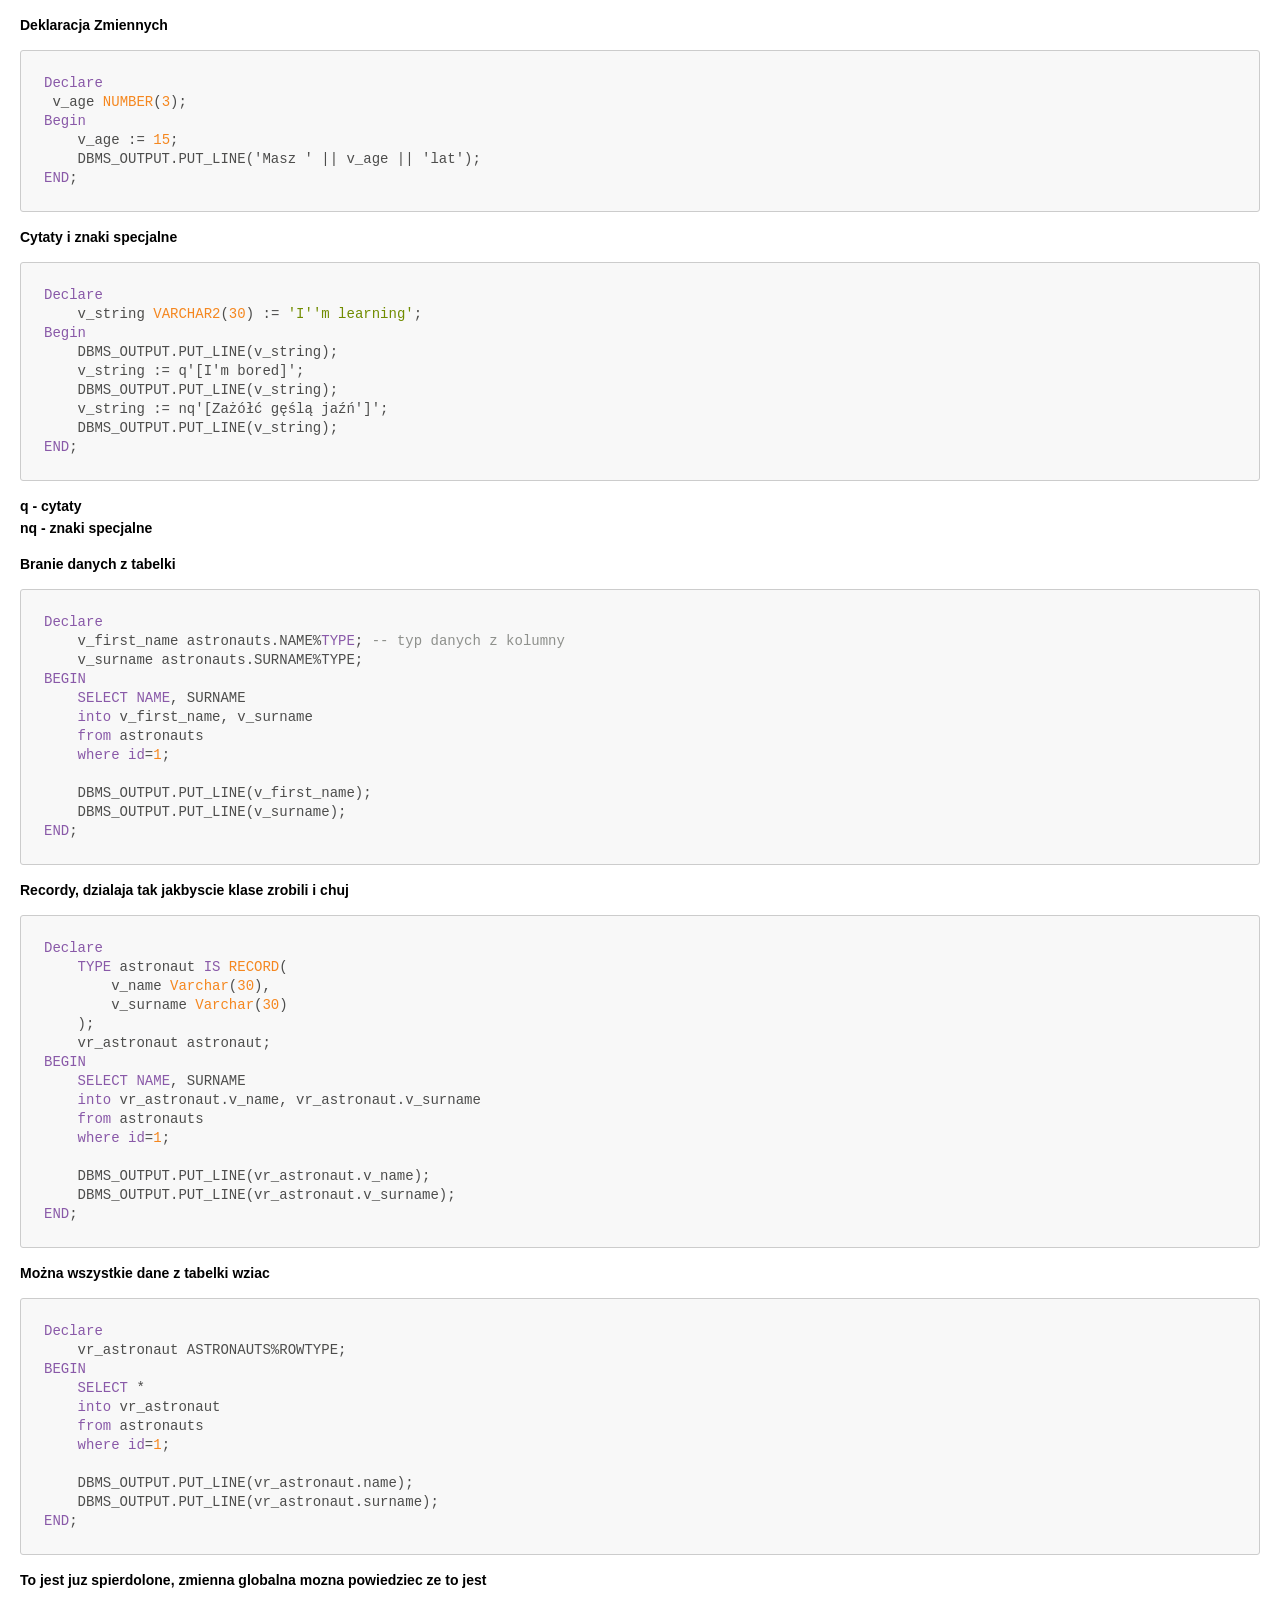
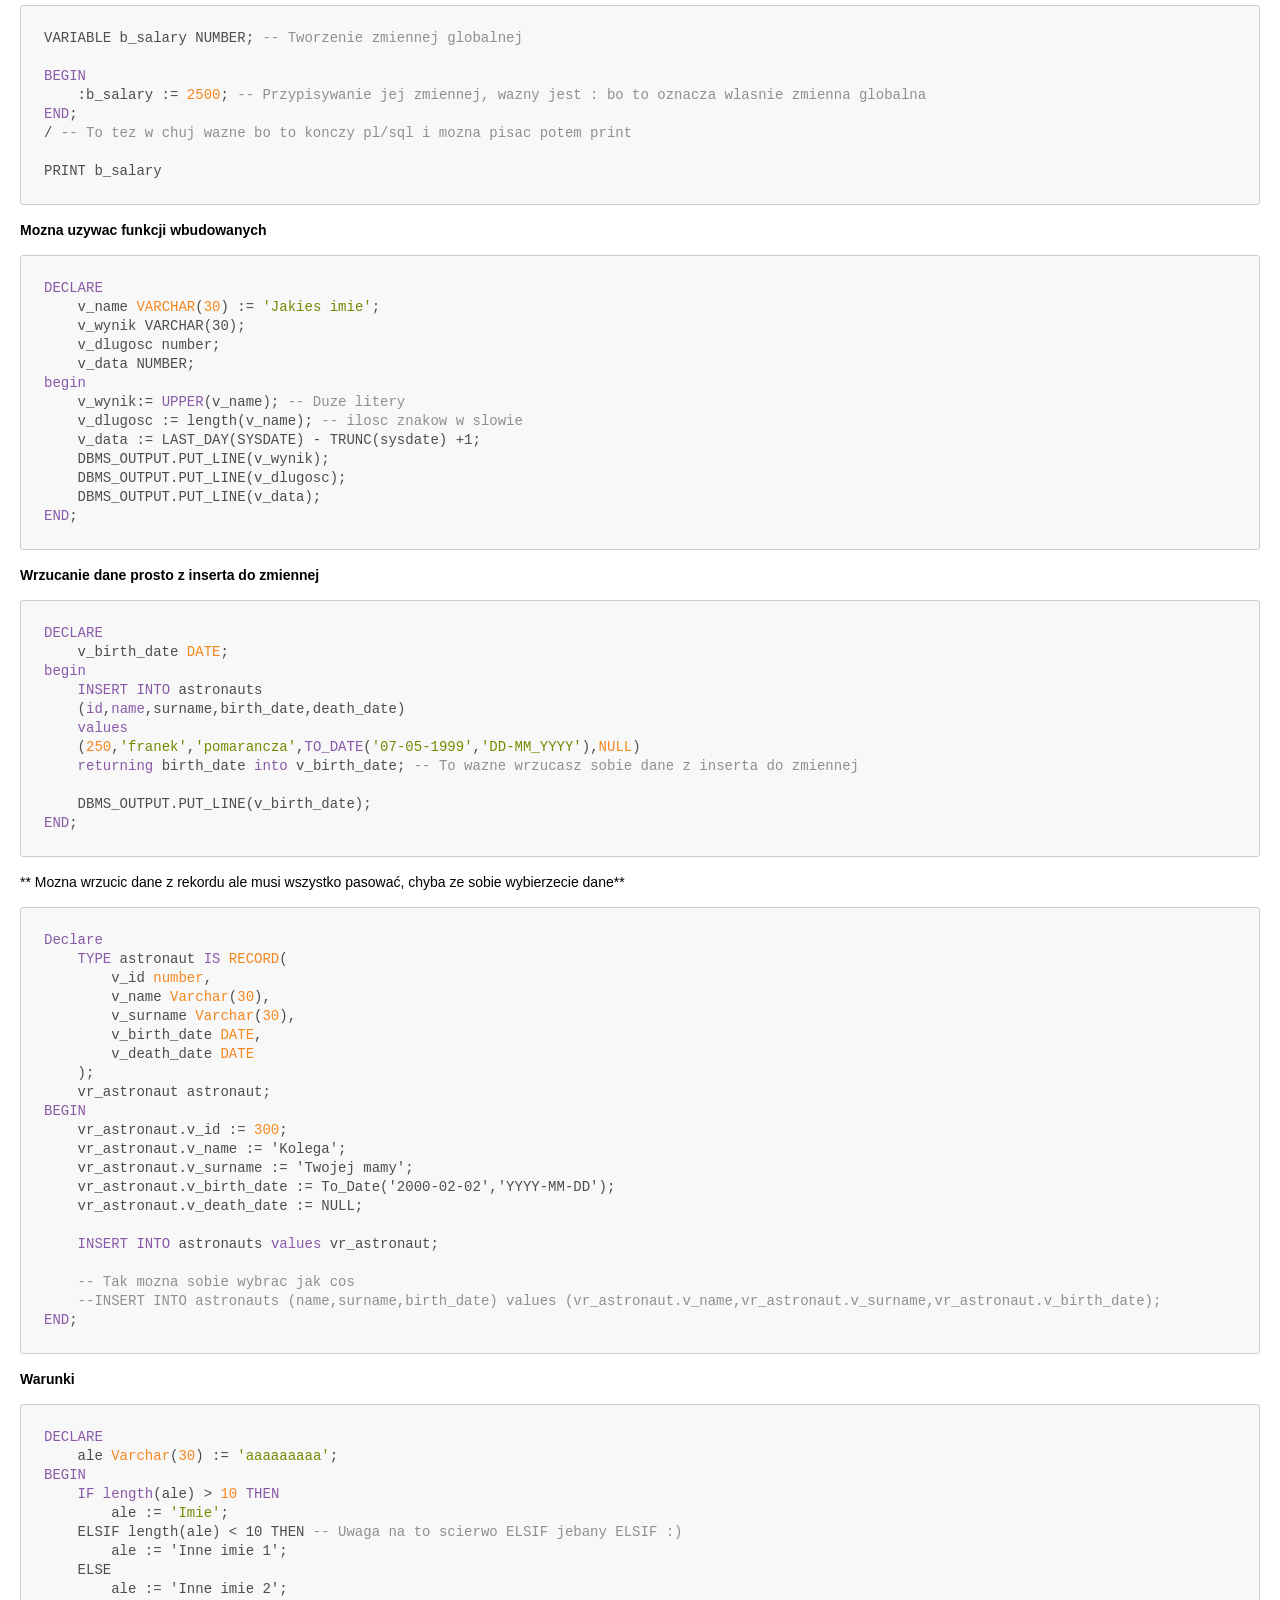
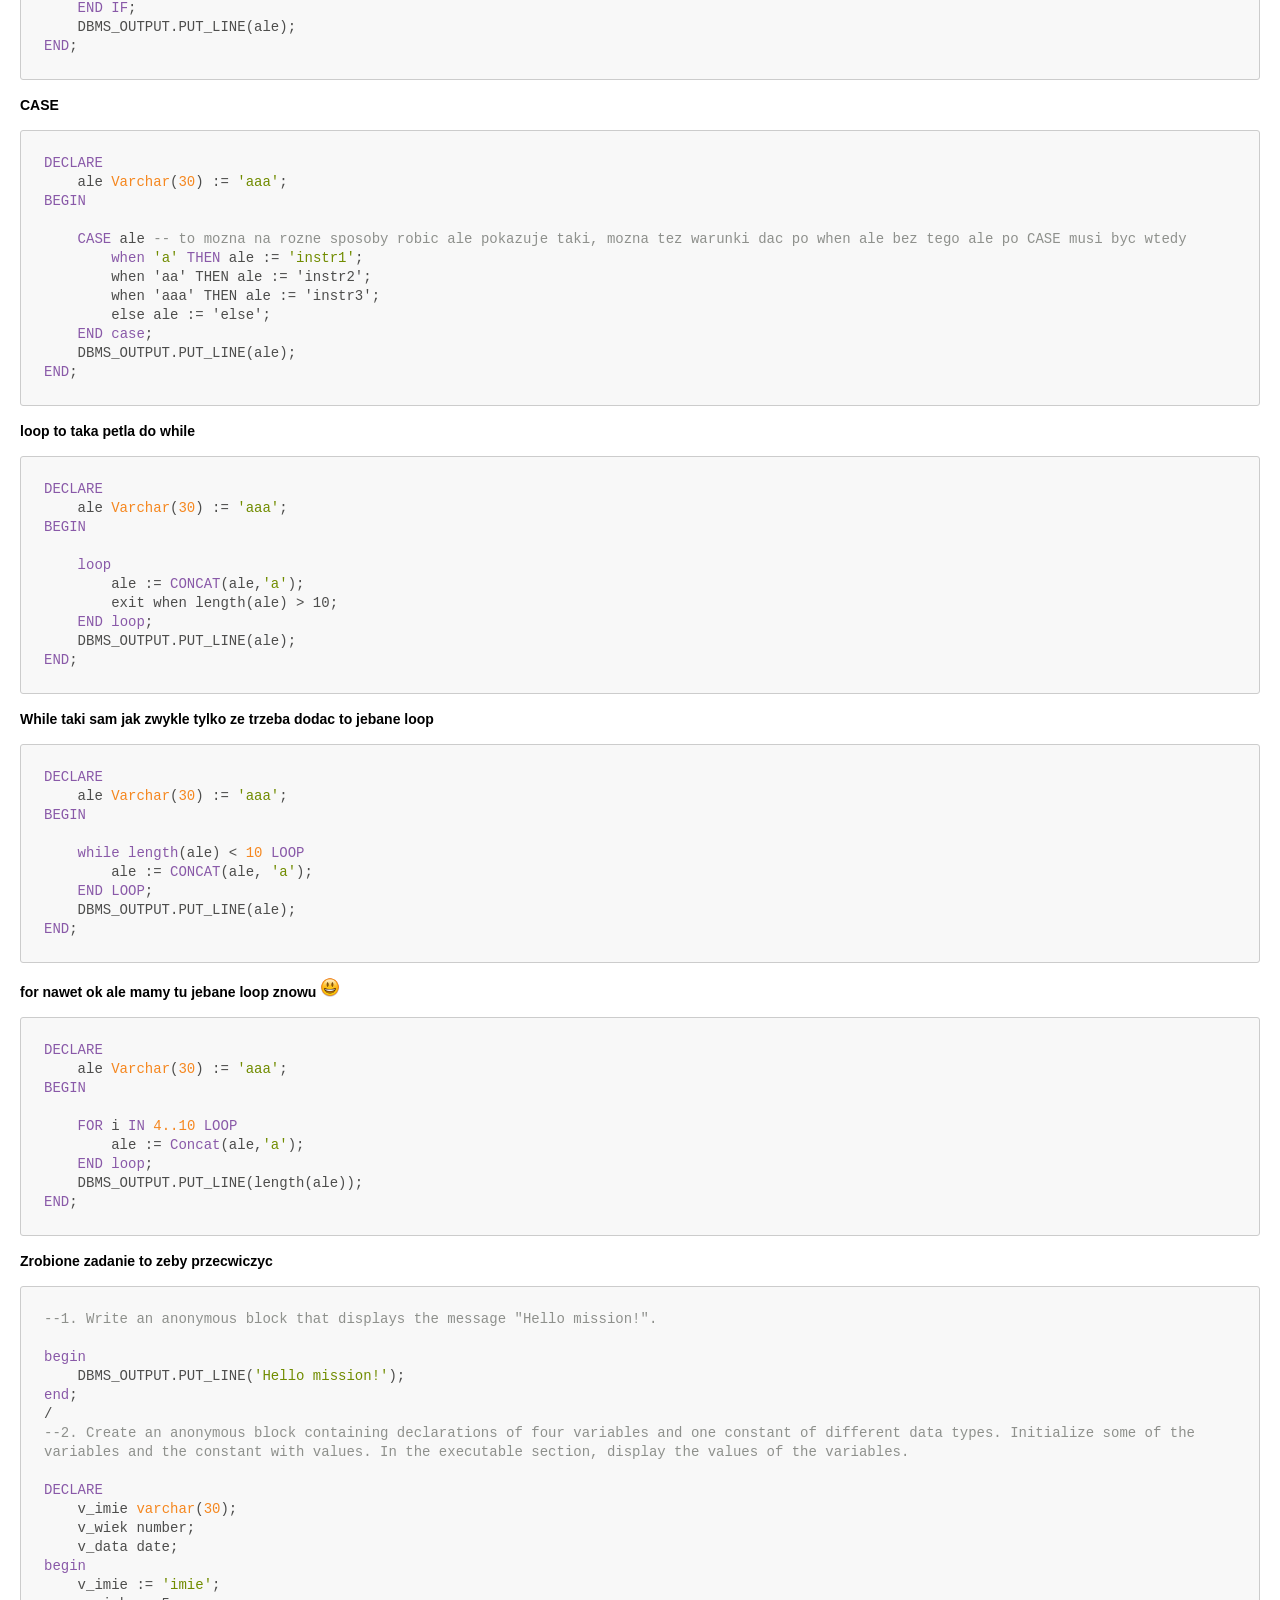
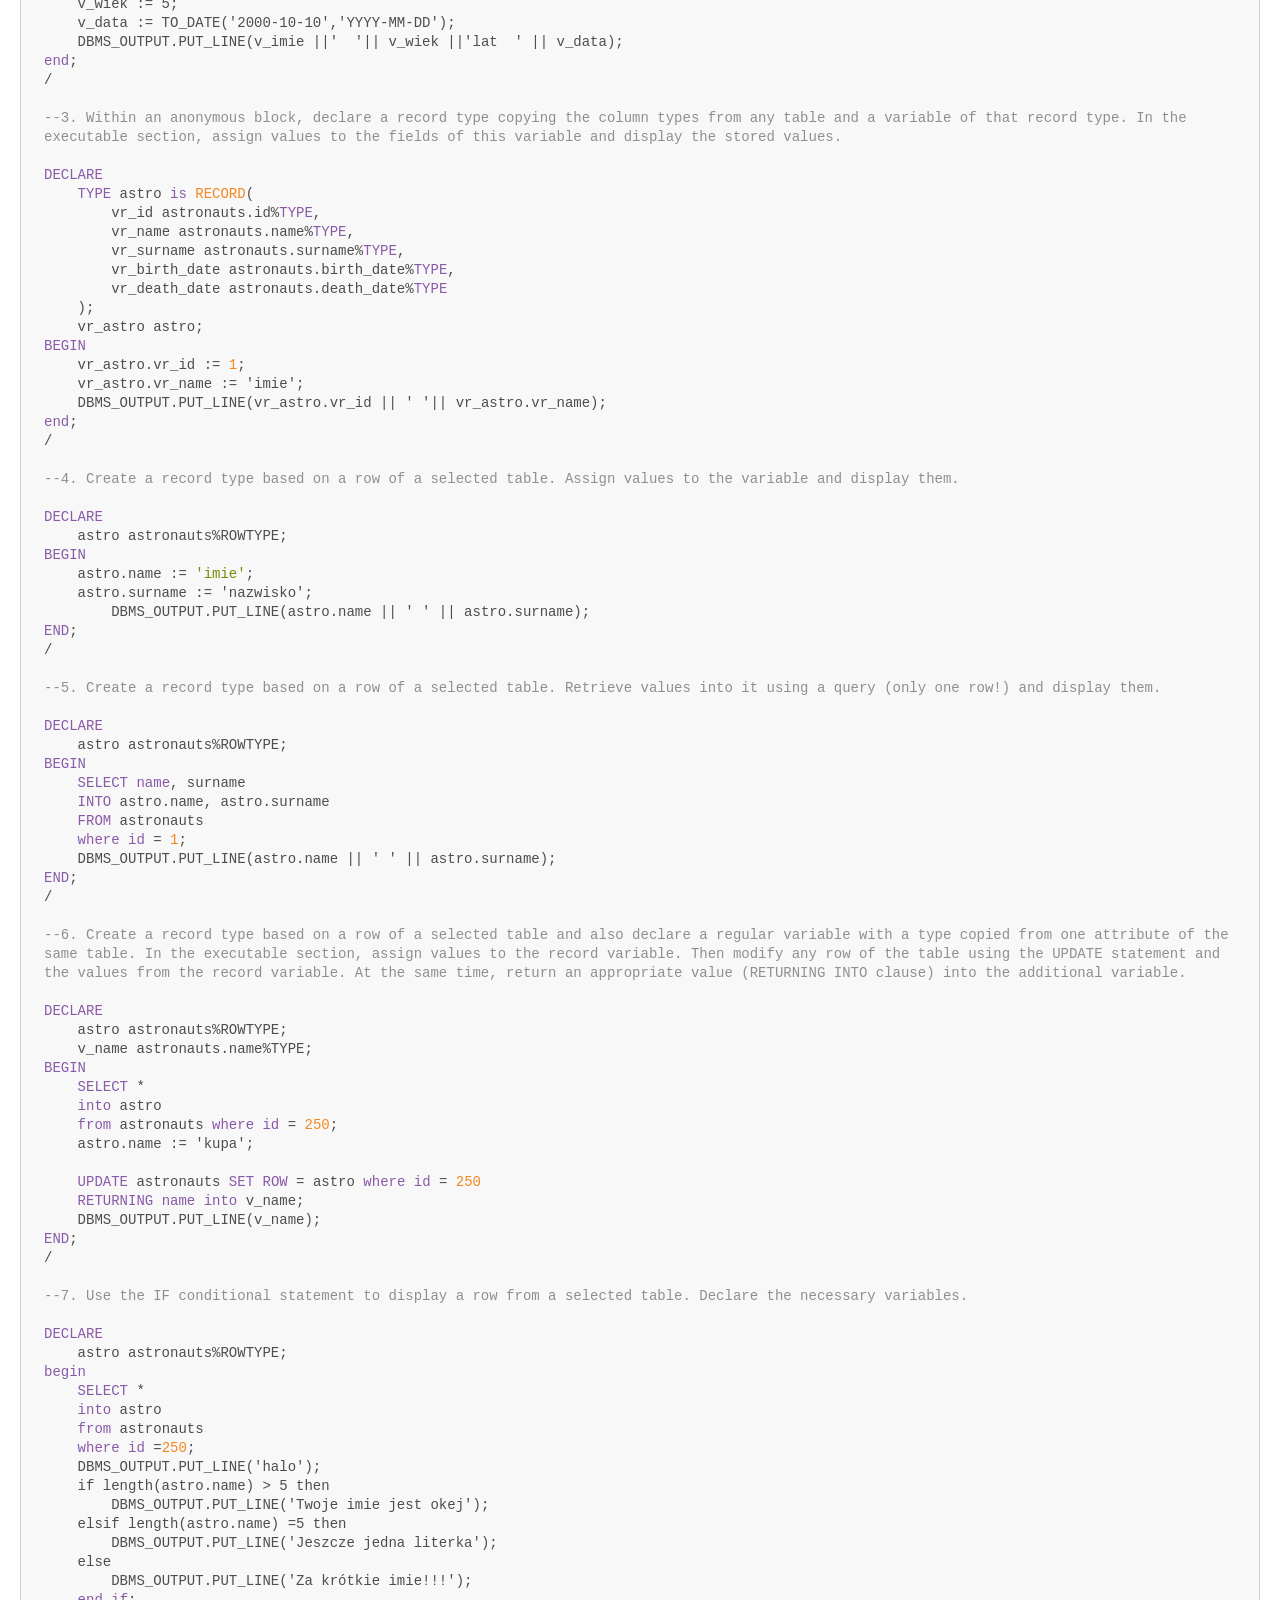
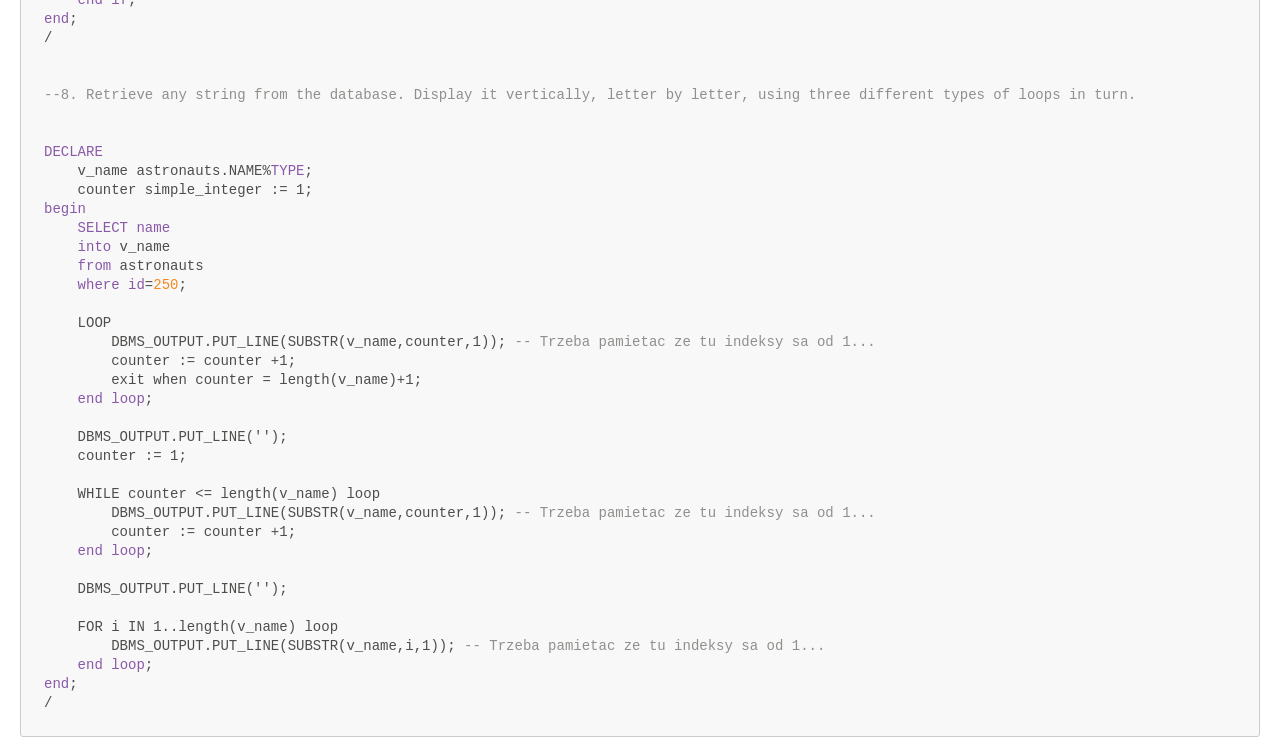
==== index.html @ 02ad0756 "litery" ====
<!DOCTYPE html>
<html>

<head>
    <title>Zmienne.md</title>
    <meta http-equiv="Content-type" content="text/html;charset=UTF-8">
    
<style>
/* https://github.com/microsoft/vscode/blob/master/extensions/markdown-language-features/media/markdown.css */
/*---------------------------------------------------------------------------------------------
 *  Copyright (c) Microsoft Corporation. All rights reserved.
 *  Licensed under the MIT License. See License.txt in the project root for license information.
 *--------------------------------------------------------------------------------------------*/

body {
	font-family: var(--vscode-markdown-font-family, -apple-system, BlinkMacSystemFont, "Segoe WPC", "Segoe UI", "Ubuntu", "Droid Sans", sans-serif);
	font-size: var(--vscode-markdown-font-size, 14px);
	padding: 0 26px;
	line-height: var(--vscode-markdown-line-height, 22px);
	word-wrap: break-word;
}

html,footer,header{
	font-family: var(--vscode-markdown-font-family, -apple-system, BlinkMacSystemFont, "Segoe WPC", "Segoe UI", "Ubuntu", "Droid Sans", sans-serif);
	font-size: var(--vscode-markdown-font-size, 14px);
}

#code-csp-warning {
	position: fixed;
	top: 0;
	right: 0;
	color: white;
	margin: 16px;
	text-align: center;
	font-size: 12px;
	font-family: sans-serif;
	background-color:#444444;
	cursor: pointer;
	padding: 6px;
	box-shadow: 1px 1px 1px rgba(0,0,0,.25);
}

#code-csp-warning:hover {
	text-decoration: none;
	background-color:#007acc;
	box-shadow: 2px 2px 2px rgba(0,0,0,.25);
}

body.scrollBeyondLastLine {
	margin-bottom: calc(100vh - 22px);
}

body.showEditorSelection .code-line {
	position: relative;
}

body.showEditorSelection .code-active-line:before,
body.showEditorSelection .code-line:hover:before {
	content: "";
	display: block;
	position: absolute;
	top: 0;
	left: -12px;
	height: 100%;
}

body.showEditorSelection li.code-active-line:before,
body.showEditorSelection li.code-line:hover:before {
	left: -30px;
}

.vscode-light.showEditorSelection .code-active-line:before {
	border-left: 3px solid rgba(0, 0, 0, 0.15);
}

.vscode-light.showEditorSelection .code-line:hover:before {
	border-left: 3px solid rgba(0, 0, 0, 0.40);
}

.vscode-light.showEditorSelection .code-line .code-line:hover:before {
	border-left: none;
}

.vscode-dark.showEditorSelection .code-active-line:before {
	border-left: 3px solid rgba(255, 255, 255, 0.4);
}

.vscode-dark.showEditorSelection .code-line:hover:before {
	border-left: 3px solid rgba(255, 255, 255, 0.60);
}

.vscode-dark.showEditorSelection .code-line .code-line:hover:before {
	border-left: none;
}

.vscode-high-contrast.showEditorSelection .code-active-line:before {
	border-left: 3px solid rgba(255, 160, 0, 0.7);
}

.vscode-high-contrast.showEditorSelection .code-line:hover:before {
	border-left: 3px solid rgba(255, 160, 0, 1);
}

.vscode-high-contrast.showEditorSelection .code-line .code-line:hover:before {
	border-left: none;
}

img {
	max-width: 100%;
	max-height: 100%;
}

a {
	text-decoration: none;
}

a:hover {
	text-decoration: underline;
}

a:focus,
input:focus,
select:focus,
textarea:focus {
	outline: 1px solid -webkit-focus-ring-color;
	outline-offset: -1px;
}

hr {
	border: 0;
	height: 2px;
	border-bottom: 2px solid;
}

h1 {
	padding-bottom: 0.3em;
	line-height: 1.2;
	border-bottom-width: 1px;
	border-bottom-style: solid;
}

h1, h2, h3 {
	font-weight: normal;
}

table {
	border-collapse: collapse;
}

table > thead > tr > th {
	text-align: left;
	border-bottom: 1px solid;
}

table > thead > tr > th,
table > thead > tr > td,
table > tbody > tr > th,
table > tbody > tr > td {
	padding: 5px 10px;
}

table > tbody > tr + tr > td {
	border-top: 1px solid;
}

blockquote {
	margin: 0 7px 0 5px;
	padding: 0 16px 0 10px;
	border-left-width: 5px;
	border-left-style: solid;
}

code {
	font-family: Menlo, Monaco, Consolas, "Droid Sans Mono", "Courier New", monospace, "Droid Sans Fallback";
	font-size: 1em;
	line-height: 1.357em;
}

body.wordWrap pre {
	white-space: pre-wrap;
}

pre:not(.hljs),
pre.hljs code > div {
	padding: 16px;
	border-radius: 3px;
	overflow: auto;
}

pre code {
	color: var(--vscode-editor-foreground);
	tab-size: 4;
}

/** Theming */

.vscode-light pre {
	background-color: rgba(220, 220, 220, 0.4);
}

.vscode-dark pre {
	background-color: rgba(10, 10, 10, 0.4);
}

.vscode-high-contrast pre {
	background-color: rgb(0, 0, 0);
}

.vscode-high-contrast h1 {
	border-color: rgb(0, 0, 0);
}

.vscode-light table > thead > tr > th {
	border-color: rgba(0, 0, 0, 0.69);
}

.vscode-dark table > thead > tr > th {
	border-color: rgba(255, 255, 255, 0.69);
}

.vscode-light h1,
.vscode-light hr,
.vscode-light table > tbody > tr + tr > td {
	border-color: rgba(0, 0, 0, 0.18);
}

.vscode-dark h1,
.vscode-dark hr,
.vscode-dark table > tbody > tr + tr > td {
	border-color: rgba(255, 255, 255, 0.18);
}

</style>

<style>
/* Tomorrow Theme */
/* http://jmblog.github.com/color-themes-for-google-code-highlightjs */
/* Original theme - https://github.com/chriskempson/tomorrow-theme */

/* Tomorrow Comment */
.hljs-comment,
.hljs-quote {
	color: #8e908c;
}

/* Tomorrow Red */
.hljs-variable,
.hljs-template-variable,
.hljs-tag,
.hljs-name,
.hljs-selector-id,
.hljs-selector-class,
.hljs-regexp,
.hljs-deletion {
	color: #c82829;
}

/* Tomorrow Orange */
.hljs-number,
.hljs-built_in,
.hljs-builtin-name,
.hljs-literal,
.hljs-type,
.hljs-params,
.hljs-meta,
.hljs-link {
	color: #f5871f;
}

/* Tomorrow Yellow */
.hljs-attribute {
	color: #eab700;
}

/* Tomorrow Green */
.hljs-string,
.hljs-symbol,
.hljs-bullet,
.hljs-addition {
	color: #718c00;
}

/* Tomorrow Blue */
.hljs-title,
.hljs-section {
	color: #4271ae;
}

/* Tomorrow Purple */
.hljs-keyword,
.hljs-selector-tag {
	color: #8959a8;
}

.hljs {
	display: block;
	overflow-x: auto;
	color: #4d4d4c;
	padding: 0.5em;
}

.hljs-emphasis {
	font-style: italic;
}

.hljs-strong {
	font-weight: bold;
}
</style>

<style>
/*
 * Custom MD PDF CSS
 */
html,footer,header{
	font-family: -apple-system, BlinkMacSystemFont, "Segoe WPC", "Segoe UI", "Ubuntu", "Droid Sans", sans-serif, "Meiryo";

 }
body {
	font-family: -apple-system, BlinkMacSystemFont, "Segoe WPC", "Segoe UI", "Ubuntu", "Droid Sans", sans-serif, "Meiryo";
	padding: 0 12px;
}

pre {
	background-color: #f8f8f8;
	border: 1px solid #cccccc;
	border-radius: 3px;
	overflow-x: auto;
	white-space: pre-wrap;
	overflow-wrap: break-word;
}

pre:not(.hljs) {
	padding: 23px;
	line-height: 19px;
}

blockquote {
	background: rgba(127, 127, 127, 0.1);
	border-color: rgba(0, 122, 204, 0.5);
}

.emoji {
	height: 1.4em;
}

code {
	font-size: 14px;
	line-height: 19px;
}

/* for inline code */
:not(pre):not(.hljs) > code {
	color: #C9AE75; /* Change the old color so it seems less like an error */
	font-size: inherit;
}

/* Page Break : use <div class="page"/> to insert page break
-------------------------------------------------------- */
.page {
	page-break-after: always;
}

</style>
<link rel="stylesheet" href="file:///r%3A/2.Travail/1.Enseignement/Cours/_1.Outils/2.Developpement/1.SCSS/main.css" type="text/css"><link rel="stylesheet" href="file:///d%3A/rdaros/Cours/_1.Outils/2.Developpement/1.SCSS/main.css" type="text/css">
</head>

<body>
    <p><strong>Deklaracja Zmiennych</strong></p>
<pre class="hljs"><code><div><span class="hljs-keyword">Declare</span>
 v_age <span class="hljs-built_in">NUMBER</span>(<span class="hljs-number">3</span>);
<span class="hljs-keyword">Begin</span>
    v_age := <span class="hljs-number">15</span>;
    DBMS_OUTPUT.PUT_LINE('Masz ' || v_age || 'lat');
<span class="hljs-keyword">END</span>;
</div></code></pre>
<p><strong>Cytaty i znaki specjalne</strong></p>
<pre class="hljs"><code><div><span class="hljs-keyword">Declare</span>
    v_string <span class="hljs-built_in">VARCHAR2</span>(<span class="hljs-number">30</span>) := <span class="hljs-string">'I''m learning'</span>;
<span class="hljs-keyword">Begin</span>
    DBMS_OUTPUT.PUT_LINE(v_string);
    v_string := q'[I'm bored]';
    DBMS_OUTPUT.PUT_LINE(v_string);
    v_string := nq'[Zażółć gęślą jaźń']';
    DBMS_OUTPUT.PUT_LINE(v_string);
<span class="hljs-keyword">END</span>;
</div></code></pre>
<p><strong>q - cytaty</strong><br>
<strong>nq - znaki specjalne</strong></p>
<p><strong>Branie danych z tabelki</strong></p>
<pre class="hljs"><code><div><span class="hljs-keyword">Declare</span>
    v_first_name astronauts.NAME%<span class="hljs-keyword">TYPE</span>; <span class="hljs-comment">-- typ danych z kolumny</span>
    v_surname astronauts.SURNAME%TYPE;
<span class="hljs-keyword">BEGIN</span>
    <span class="hljs-keyword">SELECT</span> <span class="hljs-keyword">NAME</span>, SURNAME 
    <span class="hljs-keyword">into</span> v_first_name, v_surname
    <span class="hljs-keyword">from</span> astronauts
    <span class="hljs-keyword">where</span> <span class="hljs-keyword">id</span>=<span class="hljs-number">1</span>;

    DBMS_OUTPUT.PUT_LINE(v_first_name);
    DBMS_OUTPUT.PUT_LINE(v_surname);
<span class="hljs-keyword">END</span>;
</div></code></pre>
<p><strong>Recordy, dzialaja tak jakbyscie klase zrobili i chuj</strong></p>
<pre class="hljs"><code><div><span class="hljs-keyword">Declare</span>
    <span class="hljs-keyword">TYPE</span> astronaut <span class="hljs-keyword">IS</span> <span class="hljs-built_in">RECORD</span>(
        v_name <span class="hljs-built_in">Varchar</span>(<span class="hljs-number">30</span>),
        v_surname <span class="hljs-built_in">Varchar</span>(<span class="hljs-number">30</span>)
    );
    vr_astronaut astronaut;
<span class="hljs-keyword">BEGIN</span>
    <span class="hljs-keyword">SELECT</span> <span class="hljs-keyword">NAME</span>, SURNAME 
    <span class="hljs-keyword">into</span> vr_astronaut.v_name, vr_astronaut.v_surname
    <span class="hljs-keyword">from</span> astronauts
    <span class="hljs-keyword">where</span> <span class="hljs-keyword">id</span>=<span class="hljs-number">1</span>;

    DBMS_OUTPUT.PUT_LINE(vr_astronaut.v_name);
    DBMS_OUTPUT.PUT_LINE(vr_astronaut.v_surname);
<span class="hljs-keyword">END</span>;
</div></code></pre>
<p><strong>Można wszystkie dane z tabelki wziac</strong></p>
<pre class="hljs"><code><div><span class="hljs-keyword">Declare</span>
    vr_astronaut ASTRONAUTS%ROWTYPE;
<span class="hljs-keyword">BEGIN</span>
    <span class="hljs-keyword">SELECT</span> *
    <span class="hljs-keyword">into</span> vr_astronaut
    <span class="hljs-keyword">from</span> astronauts
    <span class="hljs-keyword">where</span> <span class="hljs-keyword">id</span>=<span class="hljs-number">1</span>;

    DBMS_OUTPUT.PUT_LINE(vr_astronaut.name);
    DBMS_OUTPUT.PUT_LINE(vr_astronaut.surname);
<span class="hljs-keyword">END</span>;
</div></code></pre>
<p><strong>To jest juz spierdolone, zmienna globalna mozna powiedziec ze to jest</strong></p>
<pre class="hljs"><code><div>VARIABLE b_salary NUMBER; <span class="hljs-comment">-- Tworzenie zmiennej globalnej</span>

<span class="hljs-keyword">BEGIN</span>
    :b_salary := <span class="hljs-number">2500</span>; <span class="hljs-comment">-- Przypisywanie jej zmiennej, wazny jest : bo to oznacza wlasnie zmienna globalna</span>
<span class="hljs-keyword">END</span>;
/ <span class="hljs-comment">-- To tez w chuj wazne bo to konczy pl/sql i mozna pisac potem print</span>

PRINT b_salary
</div></code></pre>
<p><strong>Mozna uzywac funkcji wbudowanych</strong></p>
<pre class="hljs"><code><div><span class="hljs-keyword">DECLARE</span>
    v_name <span class="hljs-built_in">VARCHAR</span>(<span class="hljs-number">30</span>) := <span class="hljs-string">'Jakies imie'</span>;
    v_wynik VARCHAR(30);
    v_dlugosc number;
    v_data NUMBER;
<span class="hljs-keyword">begin</span>
    v_wynik:= <span class="hljs-keyword">UPPER</span>(v_name); <span class="hljs-comment">-- Duze litery</span>
    v_dlugosc := length(v_name); <span class="hljs-comment">-- ilosc znakow w slowie</span>
    v_data := LAST_DAY(SYSDATE) - TRUNC(sysdate) +1; 
    DBMS_OUTPUT.PUT_LINE(v_wynik);
    DBMS_OUTPUT.PUT_LINE(v_dlugosc);
    DBMS_OUTPUT.PUT_LINE(v_data);
<span class="hljs-keyword">END</span>;
</div></code></pre>
<p><strong>Wrzucanie dane prosto z inserta do zmiennej</strong></p>
<pre class="hljs"><code><div><span class="hljs-keyword">DECLARE</span>
    v_birth_date <span class="hljs-built_in">DATE</span>;
<span class="hljs-keyword">begin</span>
    <span class="hljs-keyword">INSERT</span> <span class="hljs-keyword">INTO</span> astronauts
    (<span class="hljs-keyword">id</span>,<span class="hljs-keyword">name</span>,surname,birth_date,death_date)
    <span class="hljs-keyword">values</span>
    (<span class="hljs-number">250</span>,<span class="hljs-string">'franek'</span>,<span class="hljs-string">'pomarancza'</span>,<span class="hljs-keyword">TO_DATE</span>(<span class="hljs-string">'07-05-1999'</span>,<span class="hljs-string">'DD-MM_YYYY'</span>),<span class="hljs-literal">NULL</span>)
    <span class="hljs-keyword">returning</span> birth_date <span class="hljs-keyword">into</span> v_birth_date; <span class="hljs-comment">-- To wazne wrzucasz sobie dane z inserta do zmiennej</span>
    
    DBMS_OUTPUT.PUT_LINE(v_birth_date);
<span class="hljs-keyword">END</span>;
</div></code></pre>
<p>** Mozna wrzucic dane z rekordu ale musi wszystko pasować, chyba ze sobie wybierzecie dane**</p>
<pre class="hljs"><code><div><span class="hljs-keyword">Declare</span>
    <span class="hljs-keyword">TYPE</span> astronaut <span class="hljs-keyword">IS</span> <span class="hljs-built_in">RECORD</span>(
        v_id <span class="hljs-built_in">number</span>,
        v_name <span class="hljs-built_in">Varchar</span>(<span class="hljs-number">30</span>),
        v_surname <span class="hljs-built_in">Varchar</span>(<span class="hljs-number">30</span>),
        v_birth_date <span class="hljs-built_in">DATE</span>,
        v_death_date <span class="hljs-built_in">DATE</span>
    );
    vr_astronaut astronaut;
<span class="hljs-keyword">BEGIN</span>
    vr_astronaut.v_id := <span class="hljs-number">300</span>;
    vr_astronaut.v_name := 'Kolega';
    vr_astronaut.v_surname := 'Twojej mamy';
    vr_astronaut.v_birth_date := To_Date('2000-02-02','YYYY-MM-DD');
    vr_astronaut.v_death_date := NULL;

    <span class="hljs-keyword">INSERT</span> <span class="hljs-keyword">INTO</span> astronauts <span class="hljs-keyword">values</span> vr_astronaut;

    <span class="hljs-comment">-- Tak mozna sobie wybrac jak cos</span>
    <span class="hljs-comment">--INSERT INTO astronauts (name,surname,birth_date) values (vr_astronaut.v_name,vr_astronaut.v_surname,vr_astronaut.v_birth_date);</span>
<span class="hljs-keyword">END</span>;
</div></code></pre>
<p><strong>Warunki</strong></p>
<pre class="hljs"><code><div><span class="hljs-keyword">DECLARE</span>
    ale <span class="hljs-built_in">Varchar</span>(<span class="hljs-number">30</span>) := <span class="hljs-string">'aaaaaaaaa'</span>; 
<span class="hljs-keyword">BEGIN</span>
    <span class="hljs-keyword">IF</span> <span class="hljs-keyword">length</span>(ale) &gt; <span class="hljs-number">10</span> <span class="hljs-keyword">THEN</span>
        ale := <span class="hljs-string">'Imie'</span>;
    ELSIF length(ale) &lt; 10 THEN <span class="hljs-comment">-- Uwaga na to scierwo ELSIF jebany ELSIF :)</span>
        ale := 'Inne imie 1';
    ELSE
        ale := 'Inne imie 2';
    <span class="hljs-keyword">END</span> <span class="hljs-keyword">IF</span>;
    DBMS_OUTPUT.PUT_LINE(ale);
<span class="hljs-keyword">END</span>;
</div></code></pre>
<p><strong>CASE</strong></p>
<pre class="hljs"><code><div><span class="hljs-keyword">DECLARE</span>
    ale <span class="hljs-built_in">Varchar</span>(<span class="hljs-number">30</span>) := <span class="hljs-string">'aaa'</span>;
<span class="hljs-keyword">BEGIN</span>

    <span class="hljs-keyword">CASE</span> ale <span class="hljs-comment">-- to mozna na rozne sposoby robic ale pokazuje taki, mozna tez warunki dac po when ale bez tego ale po CASE musi byc wtedy</span>
        <span class="hljs-keyword">when</span> <span class="hljs-string">'a'</span> <span class="hljs-keyword">THEN</span> ale := <span class="hljs-string">'instr1'</span>;
        when 'aa' THEN ale := 'instr2';
        when 'aaa' THEN ale := 'instr3';
        else ale := 'else';
    <span class="hljs-keyword">END</span> <span class="hljs-keyword">case</span>;
    DBMS_OUTPUT.PUT_LINE(ale);
<span class="hljs-keyword">END</span>;
</div></code></pre>
<p><strong>loop to taka petla do while</strong></p>
<pre class="hljs"><code><div><span class="hljs-keyword">DECLARE</span>
    ale <span class="hljs-built_in">Varchar</span>(<span class="hljs-number">30</span>) := <span class="hljs-string">'aaa'</span>;
<span class="hljs-keyword">BEGIN</span>

    <span class="hljs-keyword">loop</span>
        ale := <span class="hljs-keyword">CONCAT</span>(ale,<span class="hljs-string">'a'</span>);
        exit when length(ale) &gt; 10;
    <span class="hljs-keyword">END</span> <span class="hljs-keyword">loop</span>;
    DBMS_OUTPUT.PUT_LINE(ale);
<span class="hljs-keyword">END</span>;
</div></code></pre>
<p><strong>While taki sam jak zwykle tylko ze trzeba dodac to jebane loop</strong></p>
<pre class="hljs"><code><div><span class="hljs-keyword">DECLARE</span>
    ale <span class="hljs-built_in">Varchar</span>(<span class="hljs-number">30</span>) := <span class="hljs-string">'aaa'</span>;
<span class="hljs-keyword">BEGIN</span>

    <span class="hljs-keyword">while</span> <span class="hljs-keyword">length</span>(ale) &lt; <span class="hljs-number">10</span> <span class="hljs-keyword">LOOP</span>
        ale := <span class="hljs-keyword">CONCAT</span>(ale, <span class="hljs-string">'a'</span>);
    <span class="hljs-keyword">END</span> <span class="hljs-keyword">LOOP</span>;
    DBMS_OUTPUT.PUT_LINE(ale);
<span class="hljs-keyword">END</span>;
</div></code></pre>
<p><strong>for nawet ok ale mamy tu jebane loop znowu <img class="emoji" alt="smiley" src="[data-uri]" /></strong></p>
<pre class="hljs"><code><div><span class="hljs-keyword">DECLARE</span>
    ale <span class="hljs-built_in">Varchar</span>(<span class="hljs-number">30</span>) := <span class="hljs-string">'aaa'</span>;
<span class="hljs-keyword">BEGIN</span>

    <span class="hljs-keyword">FOR</span> i <span class="hljs-keyword">IN</span> <span class="hljs-number">4.</span><span class="hljs-number">.10</span> <span class="hljs-keyword">LOOP</span>
        ale := <span class="hljs-keyword">Concat</span>(ale,<span class="hljs-string">'a'</span>);
    <span class="hljs-keyword">END</span> <span class="hljs-keyword">loop</span>;
    DBMS_OUTPUT.PUT_LINE(length(ale));
<span class="hljs-keyword">END</span>;
</div></code></pre>
<p><strong>Zrobione zadanie to zeby przecwiczyc</strong></p>
<pre class="hljs"><code><div><span class="hljs-comment">--1. Write an anonymous block that displays the message "Hello mission!".</span>

<span class="hljs-keyword">begin</span>
    DBMS_OUTPUT.PUT_LINE(<span class="hljs-string">'Hello mission!'</span>);
<span class="hljs-keyword">end</span>;
/
<span class="hljs-comment">--2. Create an anonymous block containing declarations of four variables and one constant of different data types. Initialize some of the variables and the constant with values. In the executable section, display the values of the variables.</span>

<span class="hljs-keyword">DECLARE</span>
    v_imie <span class="hljs-built_in">varchar</span>(<span class="hljs-number">30</span>);
    v_wiek number;
    v_data date;
<span class="hljs-keyword">begin</span>
    v_imie := <span class="hljs-string">'imie'</span>;
    v_wiek := 5;
    v_data := TO_DATE('2000-10-10','YYYY-MM-DD');
    DBMS_OUTPUT.PUT_LINE(v_imie ||'  '|| v_wiek ||'lat  ' || v_data);
<span class="hljs-keyword">end</span>;
/

<span class="hljs-comment">--3. Within an anonymous block, declare a record type copying the column types from any table and a variable of that record type. In the executable section, assign values to the fields of this variable and display the stored values.</span>

<span class="hljs-keyword">DECLARE</span>
    <span class="hljs-keyword">TYPE</span> astro <span class="hljs-keyword">is</span> <span class="hljs-built_in">RECORD</span>(
        vr_id astronauts.id%<span class="hljs-keyword">TYPE</span>,
        vr_name astronauts.name%<span class="hljs-keyword">TYPE</span>,
        vr_surname astronauts.surname%<span class="hljs-keyword">TYPE</span>,
        vr_birth_date astronauts.birth_date%<span class="hljs-keyword">TYPE</span>,
        vr_death_date astronauts.death_date%<span class="hljs-keyword">TYPE</span>
    );
    vr_astro astro;
<span class="hljs-keyword">BEGIN</span>
    vr_astro.vr_id := <span class="hljs-number">1</span>;
    vr_astro.vr_name := 'imie';
    DBMS_OUTPUT.PUT_LINE(vr_astro.vr_id || ' '|| vr_astro.vr_name);
<span class="hljs-keyword">end</span>;
/

<span class="hljs-comment">--4. Create a record type based on a row of a selected table. Assign values to the variable and display them.</span>

<span class="hljs-keyword">DECLARE</span>
    astro astronauts%ROWTYPE;
<span class="hljs-keyword">BEGIN</span>
    astro.name := <span class="hljs-string">'imie'</span>;
    astro.surname := 'nazwisko';
        DBMS_OUTPUT.PUT_LINE(astro.name || ' ' || astro.surname);
<span class="hljs-keyword">END</span>;
/

<span class="hljs-comment">--5. Create a record type based on a row of a selected table. Retrieve values into it using a query (only one row!) and display them.</span>

<span class="hljs-keyword">DECLARE</span>
    astro astronauts%ROWTYPE;
<span class="hljs-keyword">BEGIN</span>
    <span class="hljs-keyword">SELECT</span> <span class="hljs-keyword">name</span>, surname
    <span class="hljs-keyword">INTO</span> astro.name, astro.surname
    <span class="hljs-keyword">FROM</span> astronauts
    <span class="hljs-keyword">where</span> <span class="hljs-keyword">id</span> = <span class="hljs-number">1</span>;
    DBMS_OUTPUT.PUT_LINE(astro.name || ' ' || astro.surname);
<span class="hljs-keyword">END</span>;
/

<span class="hljs-comment">--6. Create a record type based on a row of a selected table and also declare a regular variable with a type copied from one attribute of the same table. In the executable section, assign values to the record variable. Then modify any row of the table using the UPDATE statement and the values from the record variable. At the same time, return an appropriate value (RETURNING INTO clause) into the additional variable.</span>

<span class="hljs-keyword">DECLARE</span>
    astro astronauts%ROWTYPE;
    v_name astronauts.name%TYPE;
<span class="hljs-keyword">BEGIN</span>
    <span class="hljs-keyword">SELECT</span> * 
    <span class="hljs-keyword">into</span> astro
    <span class="hljs-keyword">from</span> astronauts <span class="hljs-keyword">where</span> <span class="hljs-keyword">id</span> = <span class="hljs-number">250</span>;
    astro.name := 'kupa';

    <span class="hljs-keyword">UPDATE</span> astronauts <span class="hljs-keyword">SET</span> <span class="hljs-keyword">ROW</span> = astro <span class="hljs-keyword">where</span> <span class="hljs-keyword">id</span> = <span class="hljs-number">250</span>
    <span class="hljs-keyword">RETURNING</span> <span class="hljs-keyword">name</span> <span class="hljs-keyword">into</span> v_name;
    DBMS_OUTPUT.PUT_LINE(v_name);
<span class="hljs-keyword">END</span>;
/

<span class="hljs-comment">--7. Use the IF conditional statement to display a row from a selected table. Declare the necessary variables.</span>

<span class="hljs-keyword">DECLARE</span> 
    astro astronauts%ROWTYPE;
<span class="hljs-keyword">begin</span>
    <span class="hljs-keyword">SELECT</span> *
    <span class="hljs-keyword">into</span> astro
    <span class="hljs-keyword">from</span> astronauts
    <span class="hljs-keyword">where</span> <span class="hljs-keyword">id</span> =<span class="hljs-number">250</span>;
    DBMS_OUTPUT.PUT_LINE('halo');
    if length(astro.name) &gt; 5 then
        DBMS_OUTPUT.PUT_LINE('Twoje imie jest okej');
    elsif length(astro.name) =5 then
        DBMS_OUTPUT.PUT_LINE('Jeszcze jedna literka');
    else
        DBMS_OUTPUT.PUT_LINE('Za krótkie imie!!!');
    <span class="hljs-keyword">end</span> <span class="hljs-keyword">if</span>;
<span class="hljs-keyword">end</span>;
/


<span class="hljs-comment">--8. Retrieve any string from the database. Display it vertically, letter by letter, using three different types of loops in turn.</span>


<span class="hljs-keyword">DECLARE</span>
    v_name astronauts.NAME%<span class="hljs-keyword">TYPE</span>;
    counter simple_integer := 1;
<span class="hljs-keyword">begin</span>
    <span class="hljs-keyword">SELECT</span> <span class="hljs-keyword">name</span>
    <span class="hljs-keyword">into</span> v_name
    <span class="hljs-keyword">from</span> astronauts
    <span class="hljs-keyword">where</span> <span class="hljs-keyword">id</span>=<span class="hljs-number">250</span>;

    LOOP
        DBMS_OUTPUT.PUT_LINE(SUBSTR(v_name,counter,1)); <span class="hljs-comment">-- Trzeba pamietac ze tu indeksy sa od 1...</span>
        counter := counter +1;
        exit when counter = length(v_name)+1;
    <span class="hljs-keyword">end</span> <span class="hljs-keyword">loop</span>;

    DBMS_OUTPUT.PUT_LINE('');
    counter := 1;

    WHILE counter &lt;= length(v_name) loop
        DBMS_OUTPUT.PUT_LINE(SUBSTR(v_name,counter,1)); <span class="hljs-comment">-- Trzeba pamietac ze tu indeksy sa od 1...</span>
        counter := counter +1;
    <span class="hljs-keyword">end</span> <span class="hljs-keyword">loop</span>;

    DBMS_OUTPUT.PUT_LINE('');

    FOR i IN 1..length(v_name) loop
        DBMS_OUTPUT.PUT_LINE(SUBSTR(v_name,i,1)); <span class="hljs-comment">-- Trzeba pamietac ze tu indeksy sa od 1...</span>
    <span class="hljs-keyword">end</span> <span class="hljs-keyword">loop</span>;
<span class="hljs-keyword">end</span>;
/
</div></code></pre>

</body>

</html>
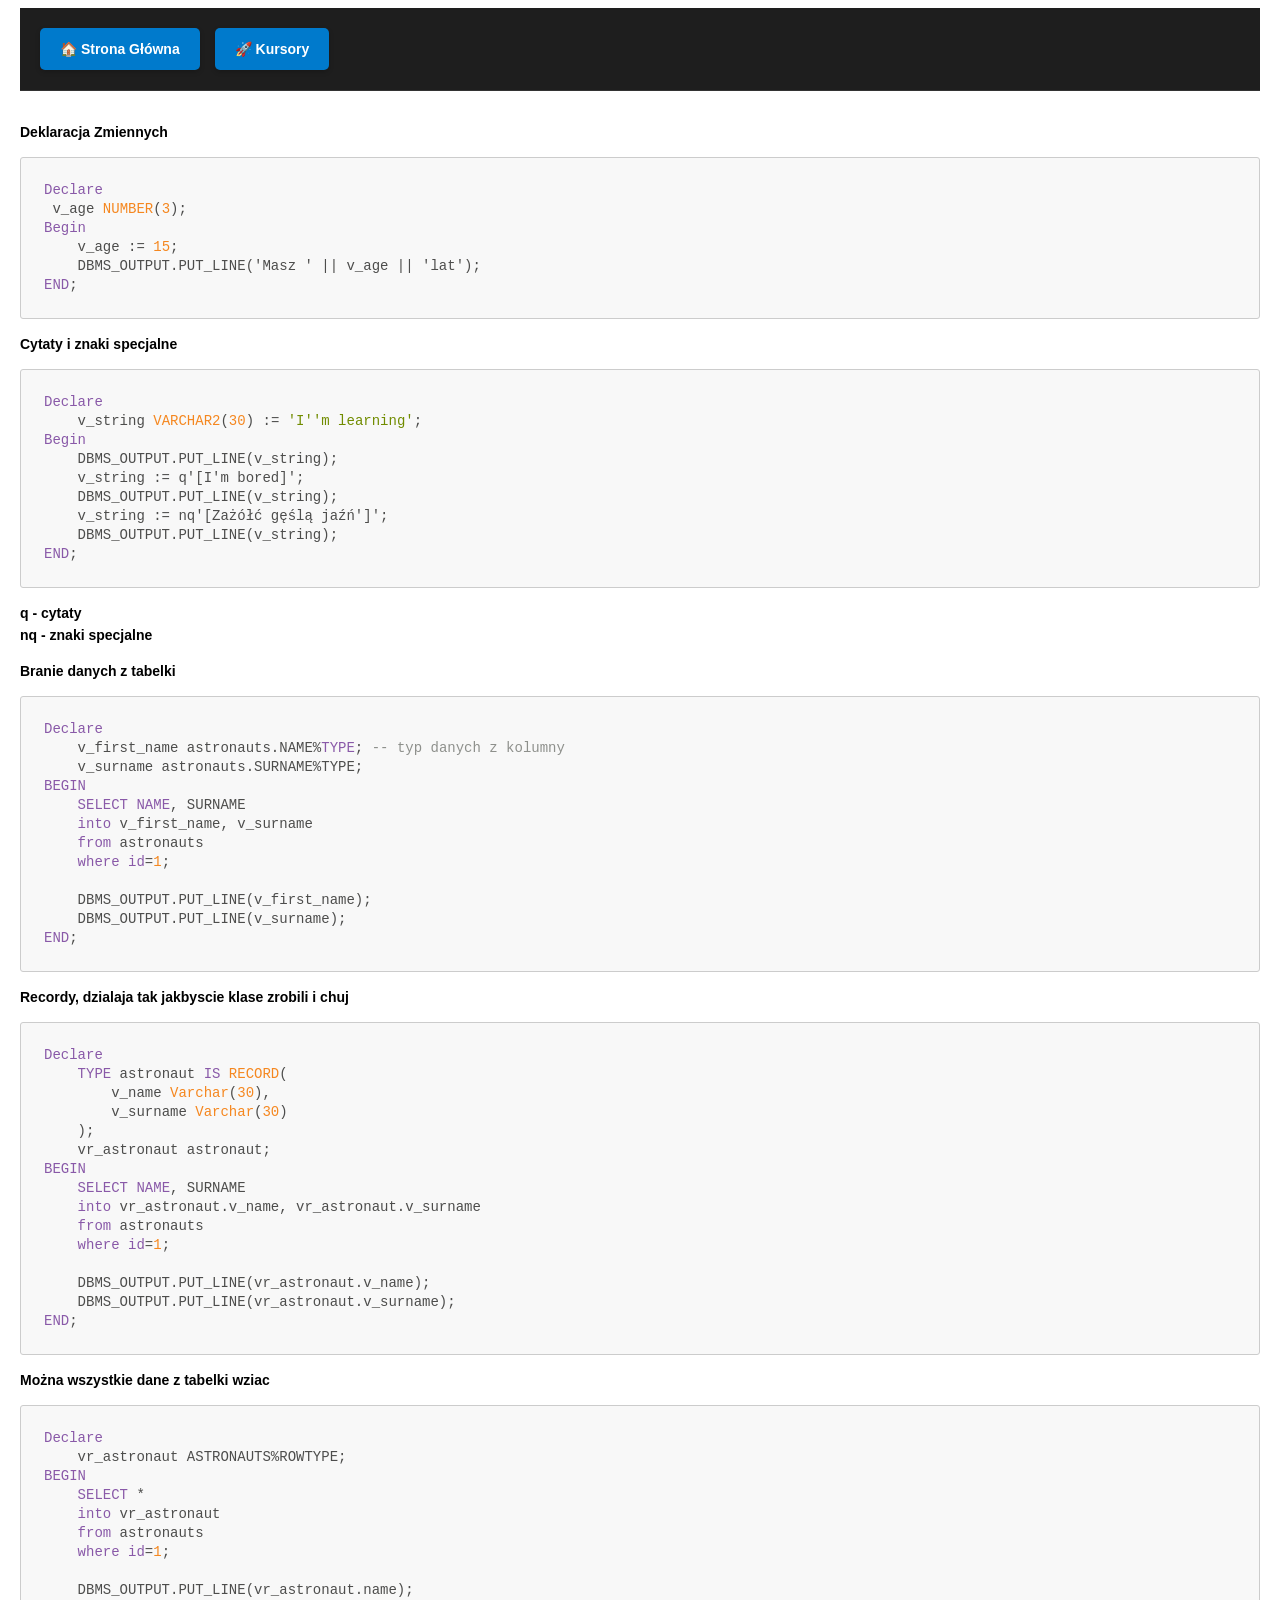
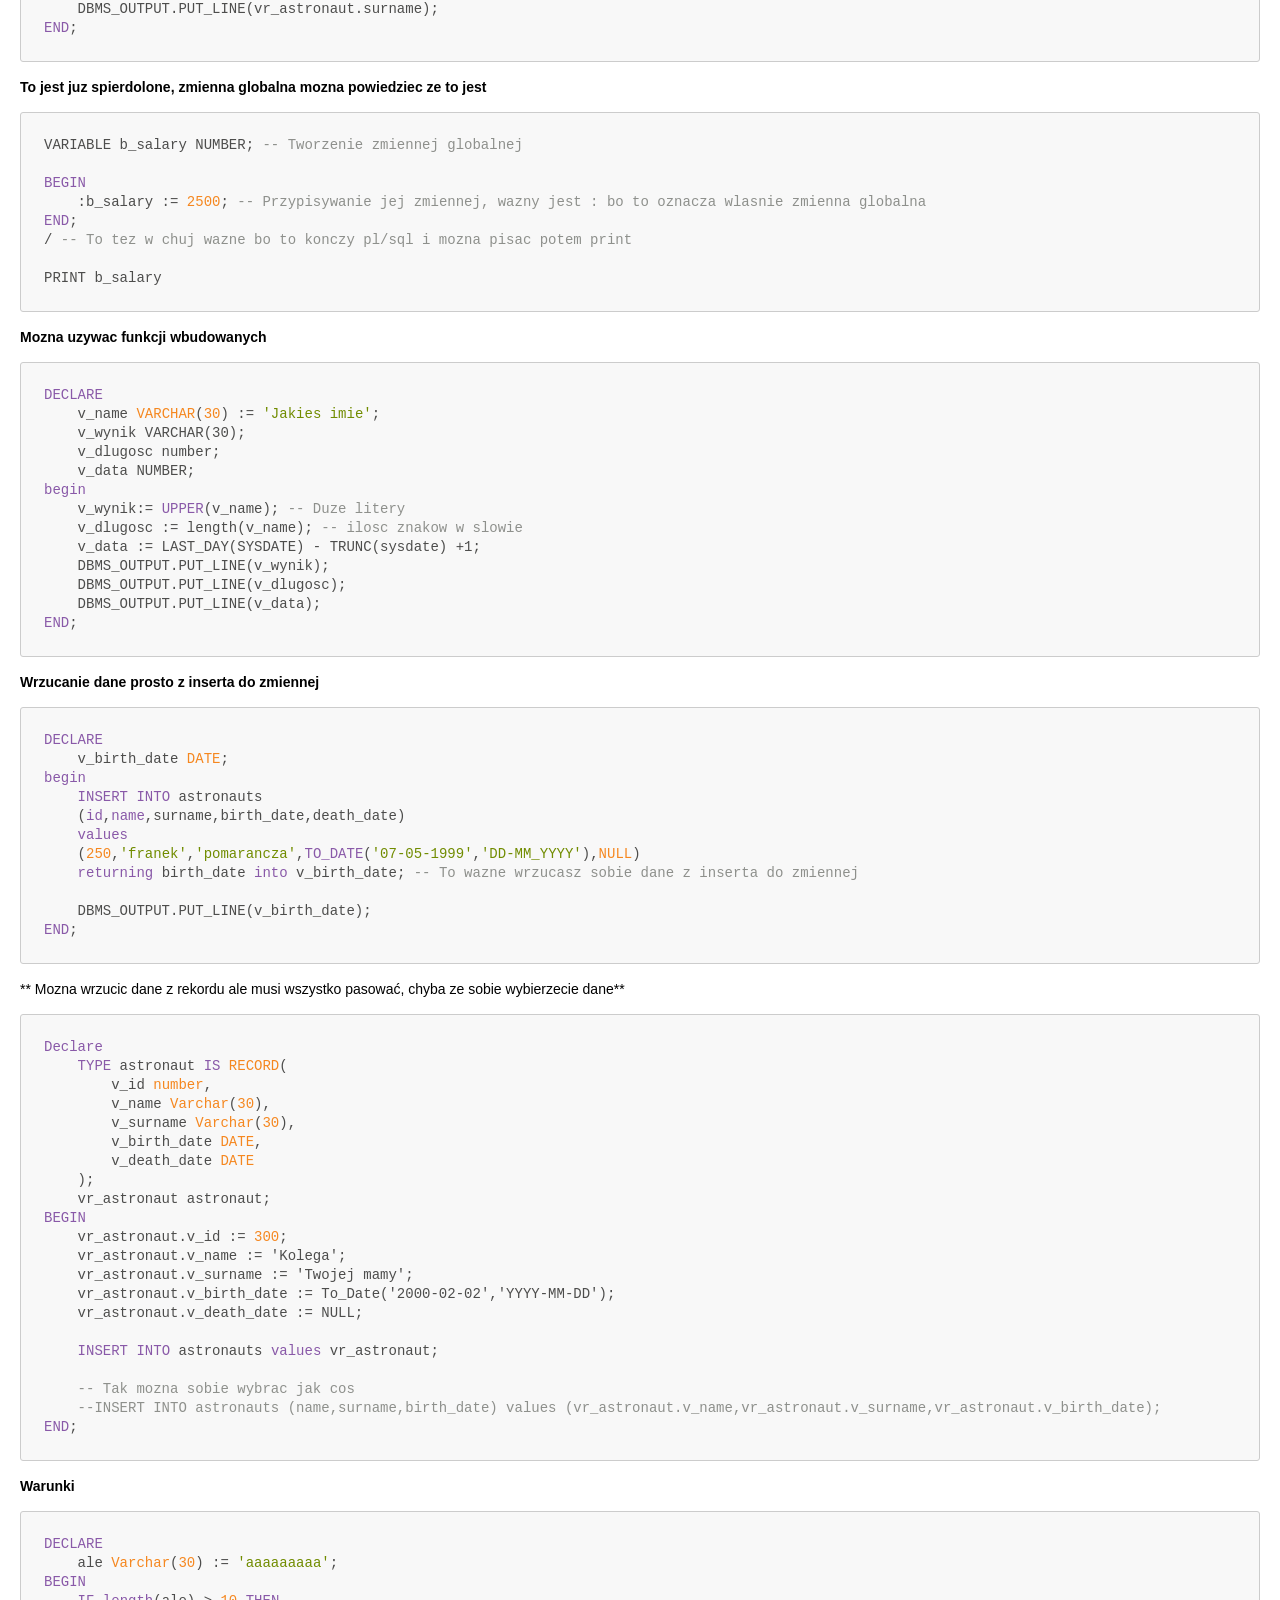
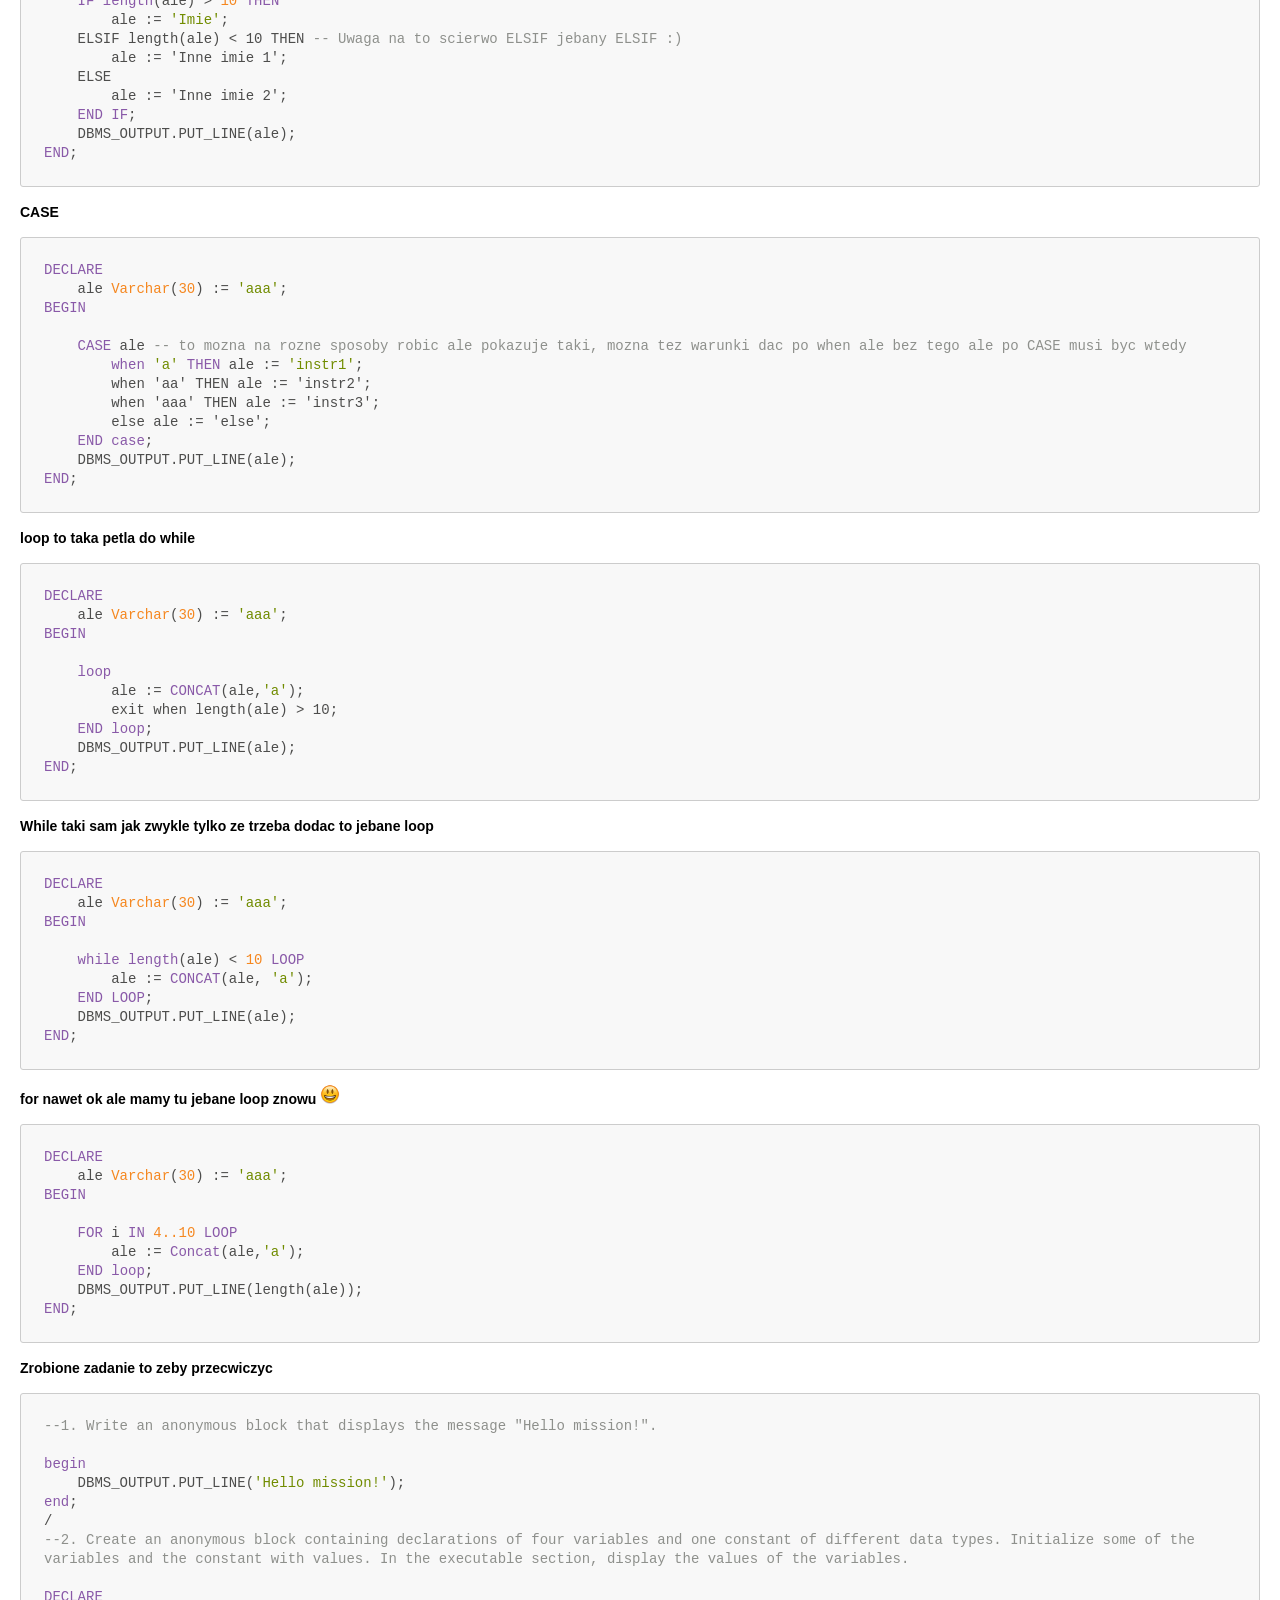
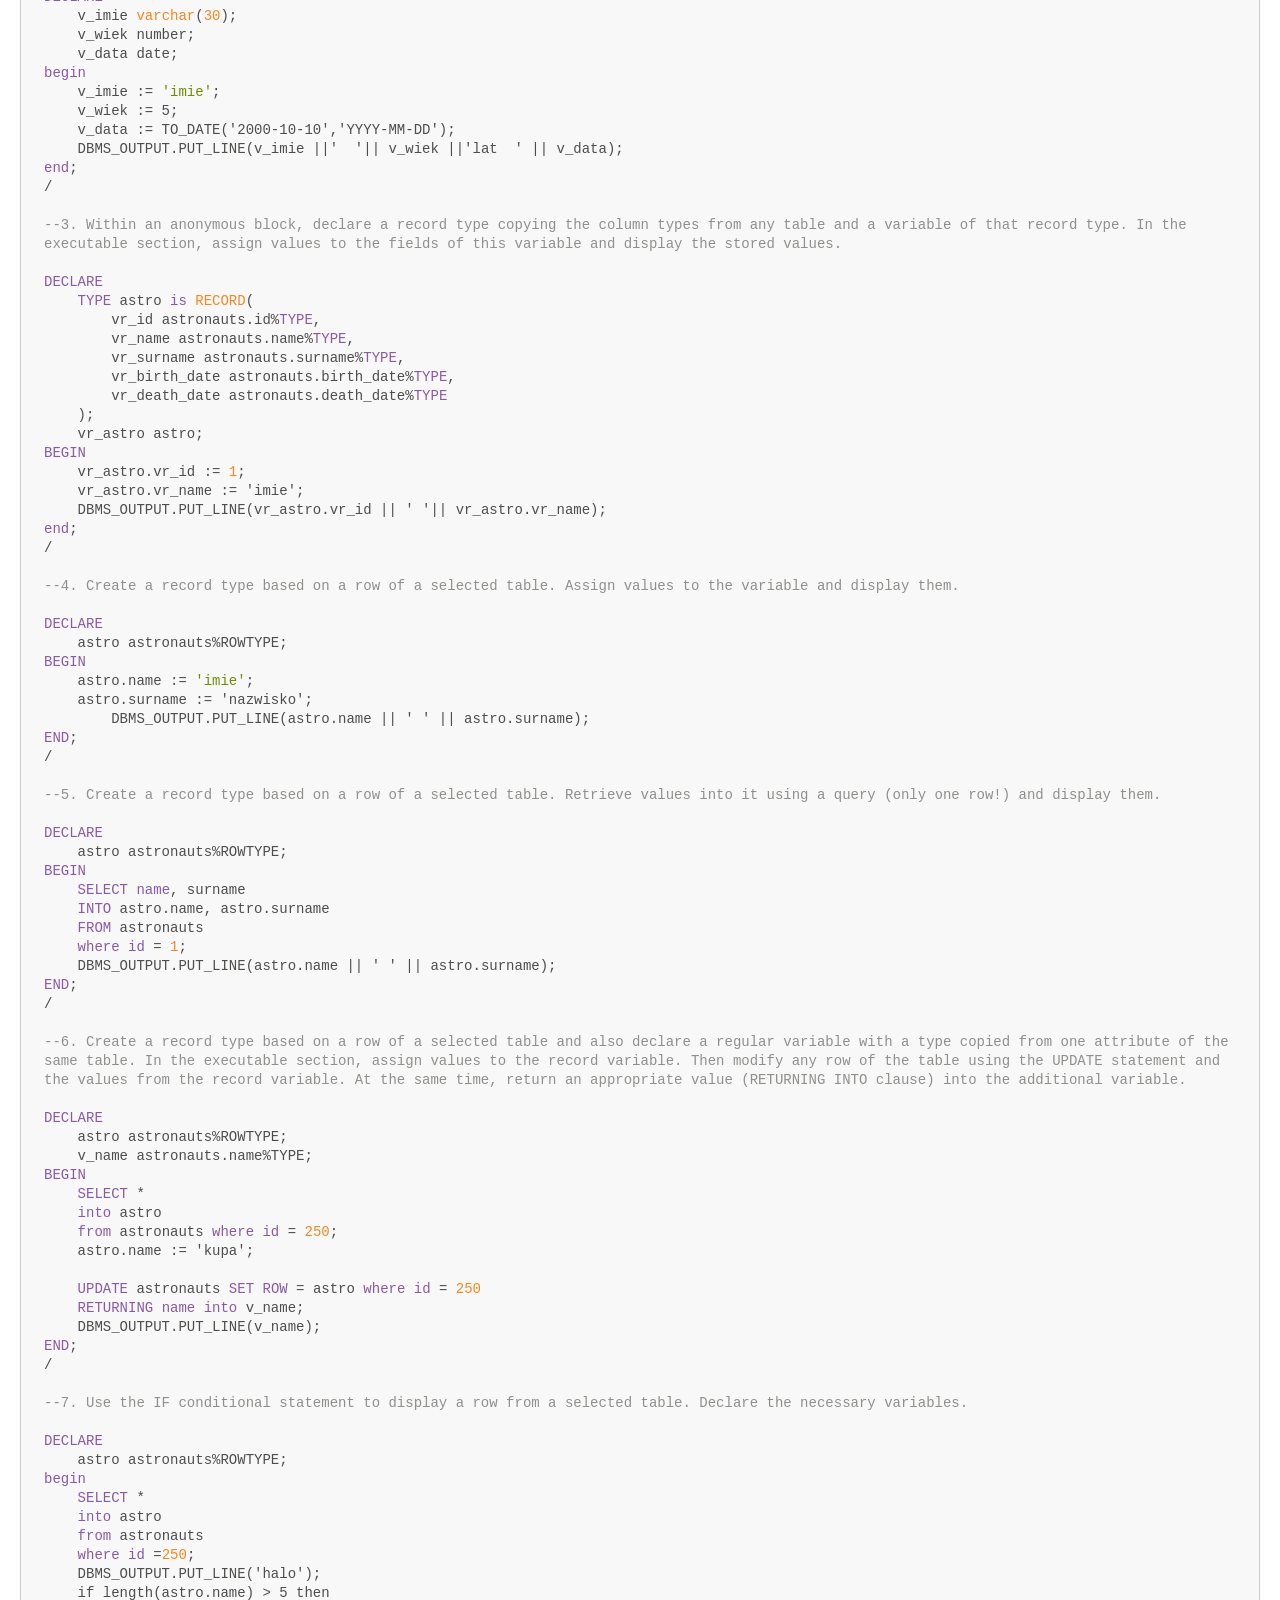
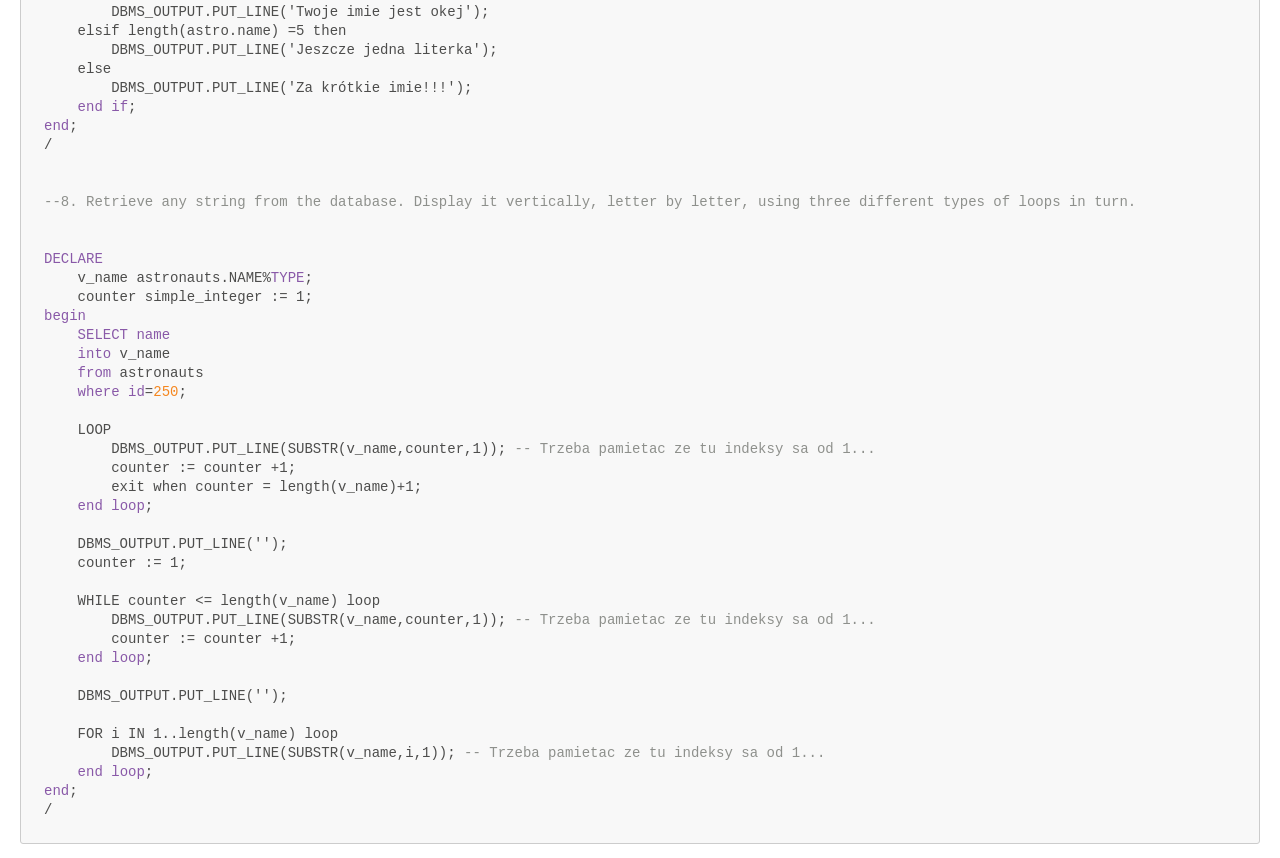
==== commit 0ab09558: "strona2" ====
--- a/index.html
+++ b/index.html
@@ -361,11 +361,49 @@
 	page-break-after: always;
 }
 
+
+.nav-container {
+        display: flex;
+        gap: 15px;
+        padding: 20px;
+        background: #1e1e1e; /* Ciemne tło paska */
+        border-bottom: 1px solid #333;
+        margin-bottom: 30px;
+        font-family: 'Segoe UI', Tahoma, Geneva, Verdana, sans-serif;
+    }
+
+    .nav-btn {
+        text-decoration: none;
+        color: #fff;
+        background: #007acc; /* Niebieski "Visual Studio" */
+        padding: 10px 20px;
+        border-radius: 5px;
+        font-weight: bold;
+        transition: all 0.3s ease;
+        box-shadow: 0 2px 5px rgba(0,0,0,0.2);
+    }
+
+    .nav-btn:hover {
+        background: #005a9e;
+        transform: translateY(-2px);
+        box-shadow: 0 4px 10px rgba(0,0,0,0.3);
+    }
+
+    .nav-btn.active {
+        background: #333;
+        border: 1px solid #007acc;
+    }
+
 </style>
 <link rel="stylesheet" href="file:///r%3A/2.Travail/1.Enseignement/Cours/_1.Outils/2.Developpement/1.SCSS/main.css" type="text/css"><link rel="stylesheet" href="file:///d%3A/rdaros/Cours/_1.Outils/2.Developpement/1.SCSS/main.css" type="text/css">
 </head>
 
 <body>
+<div class="nav-container">
+    <!-- Tu wstaw odpowiedni link poniżej -->
+    <a href="index.html" class="nav-btn">🏠 Strona Główna</a>
+    <a href="cursory.html" class="nav-btn">🚀 Kursory</a>
+</div>
     <p><strong>Deklaracja Zmiennych</strong></p>
 <pre class="hljs"><code><div><span class="hljs-keyword">Declare</span>
  v_age <span class="hljs-built_in">NUMBER</span>(<span class="hljs-number">3</span>);
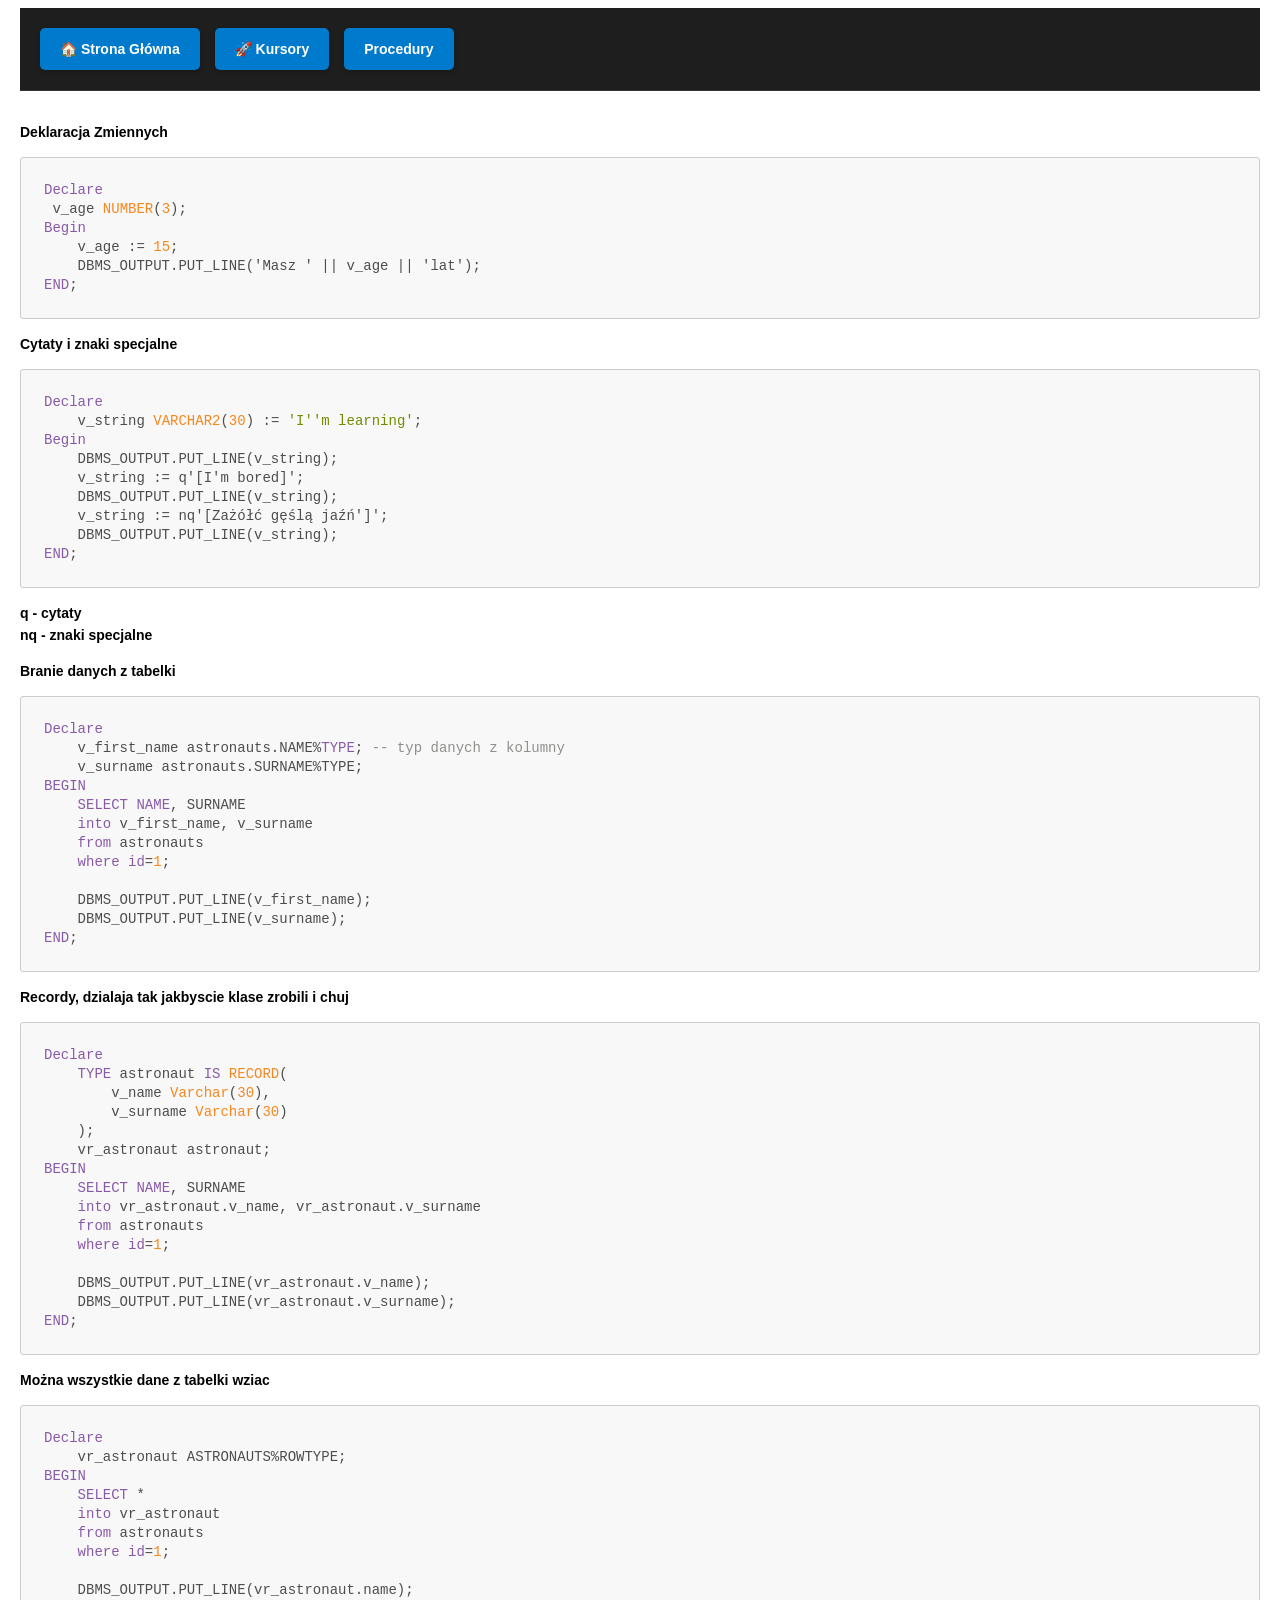
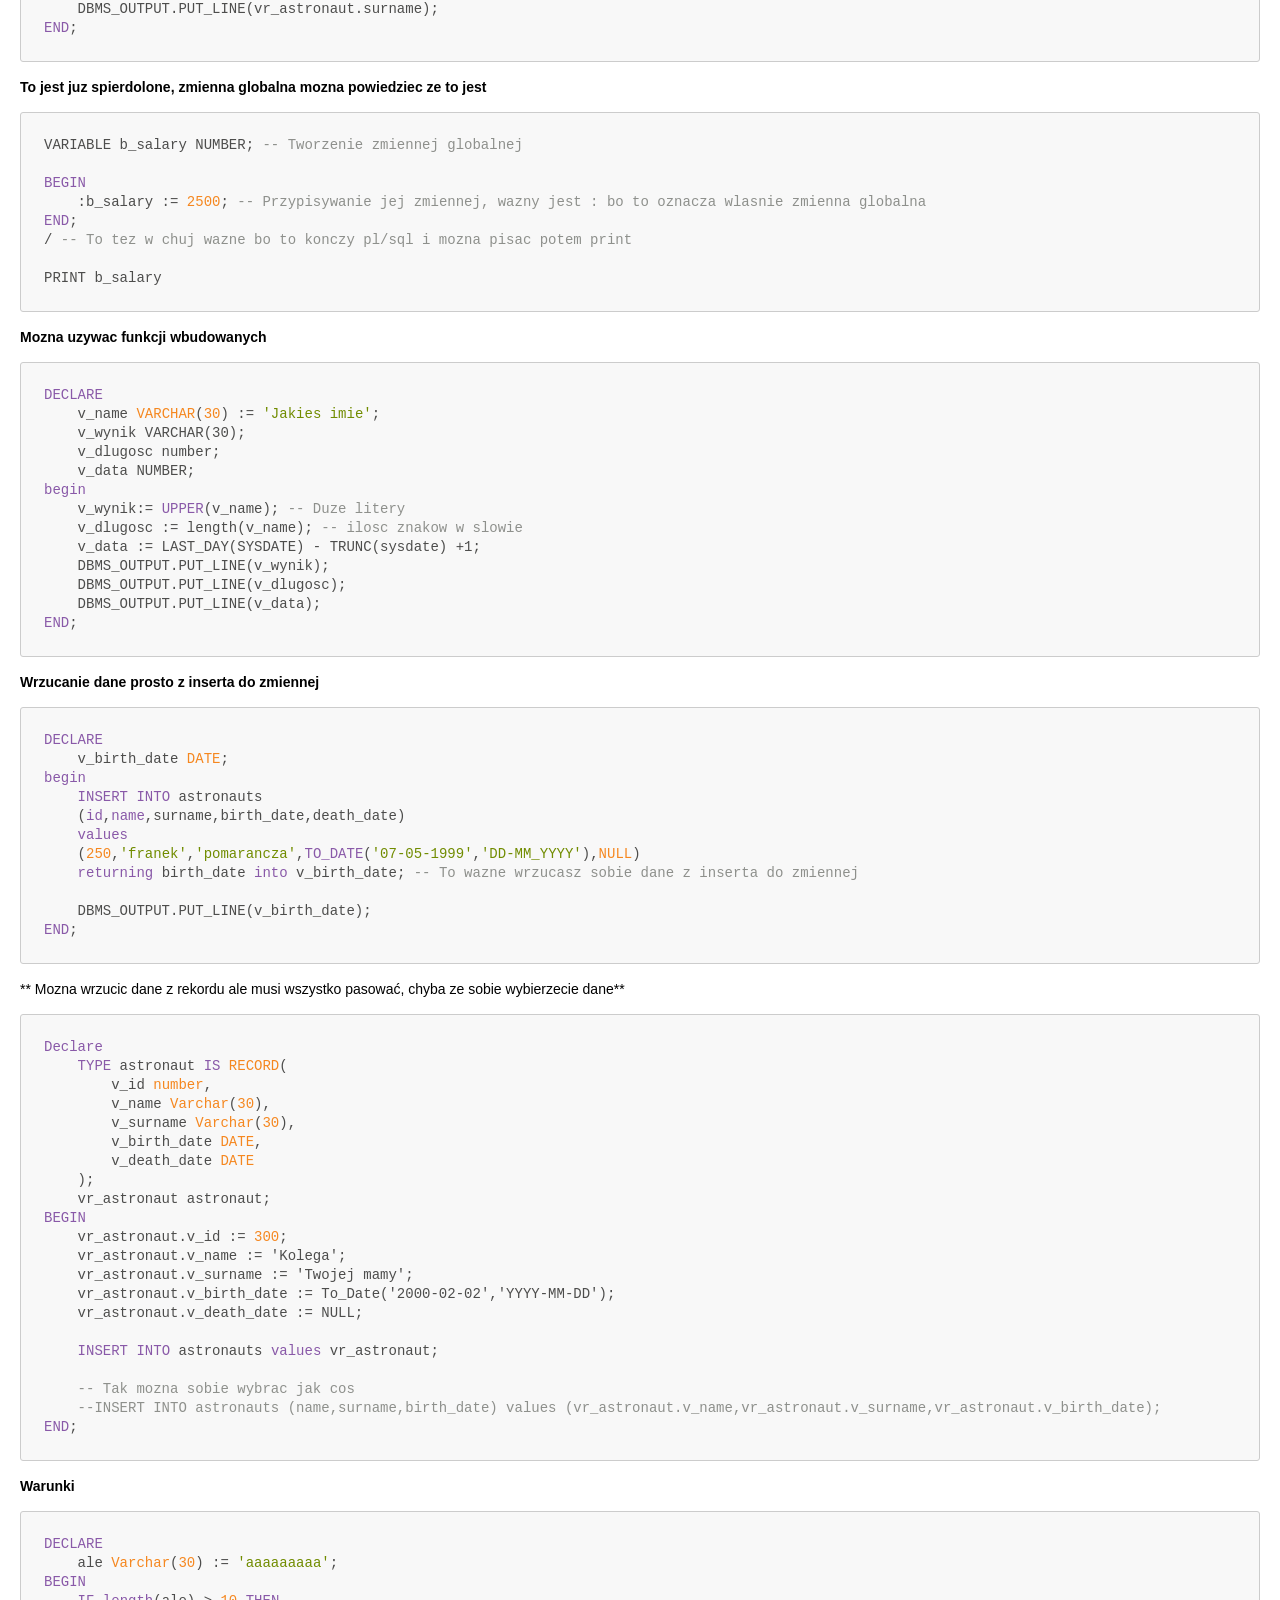
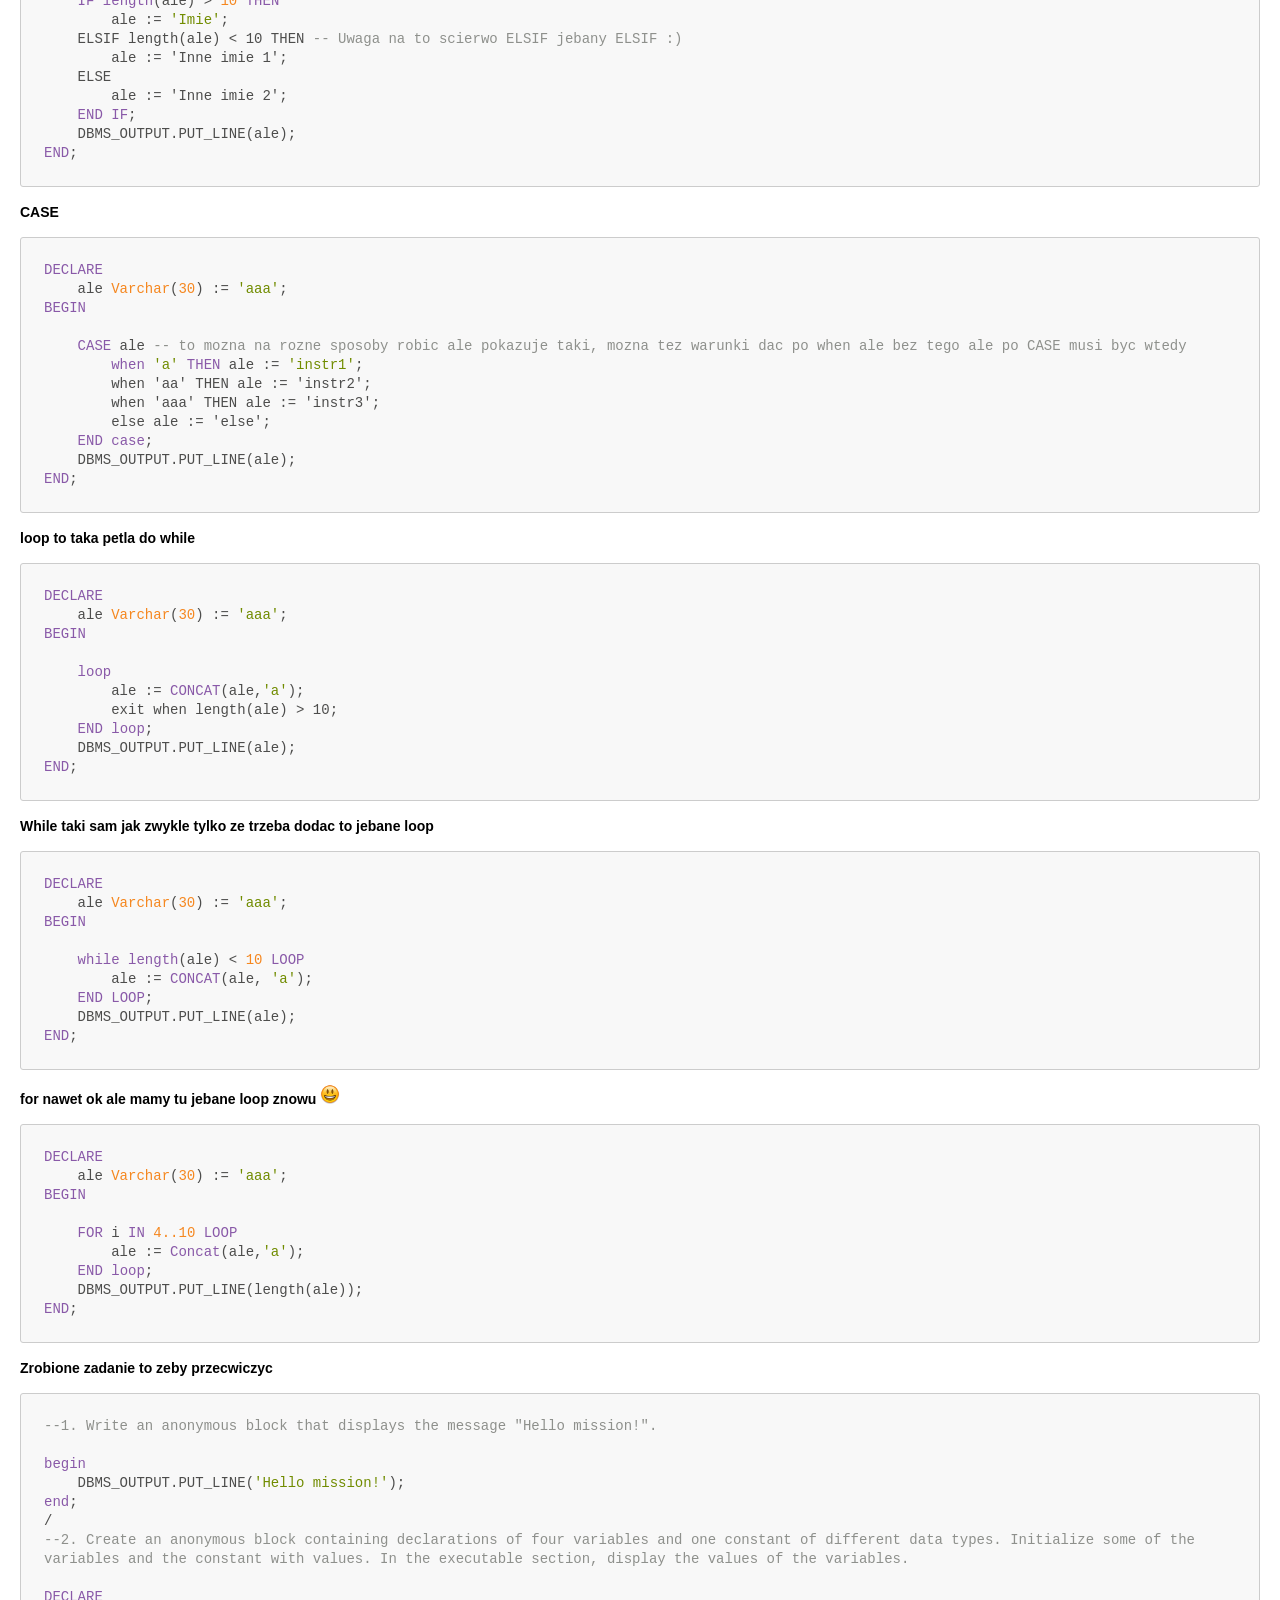
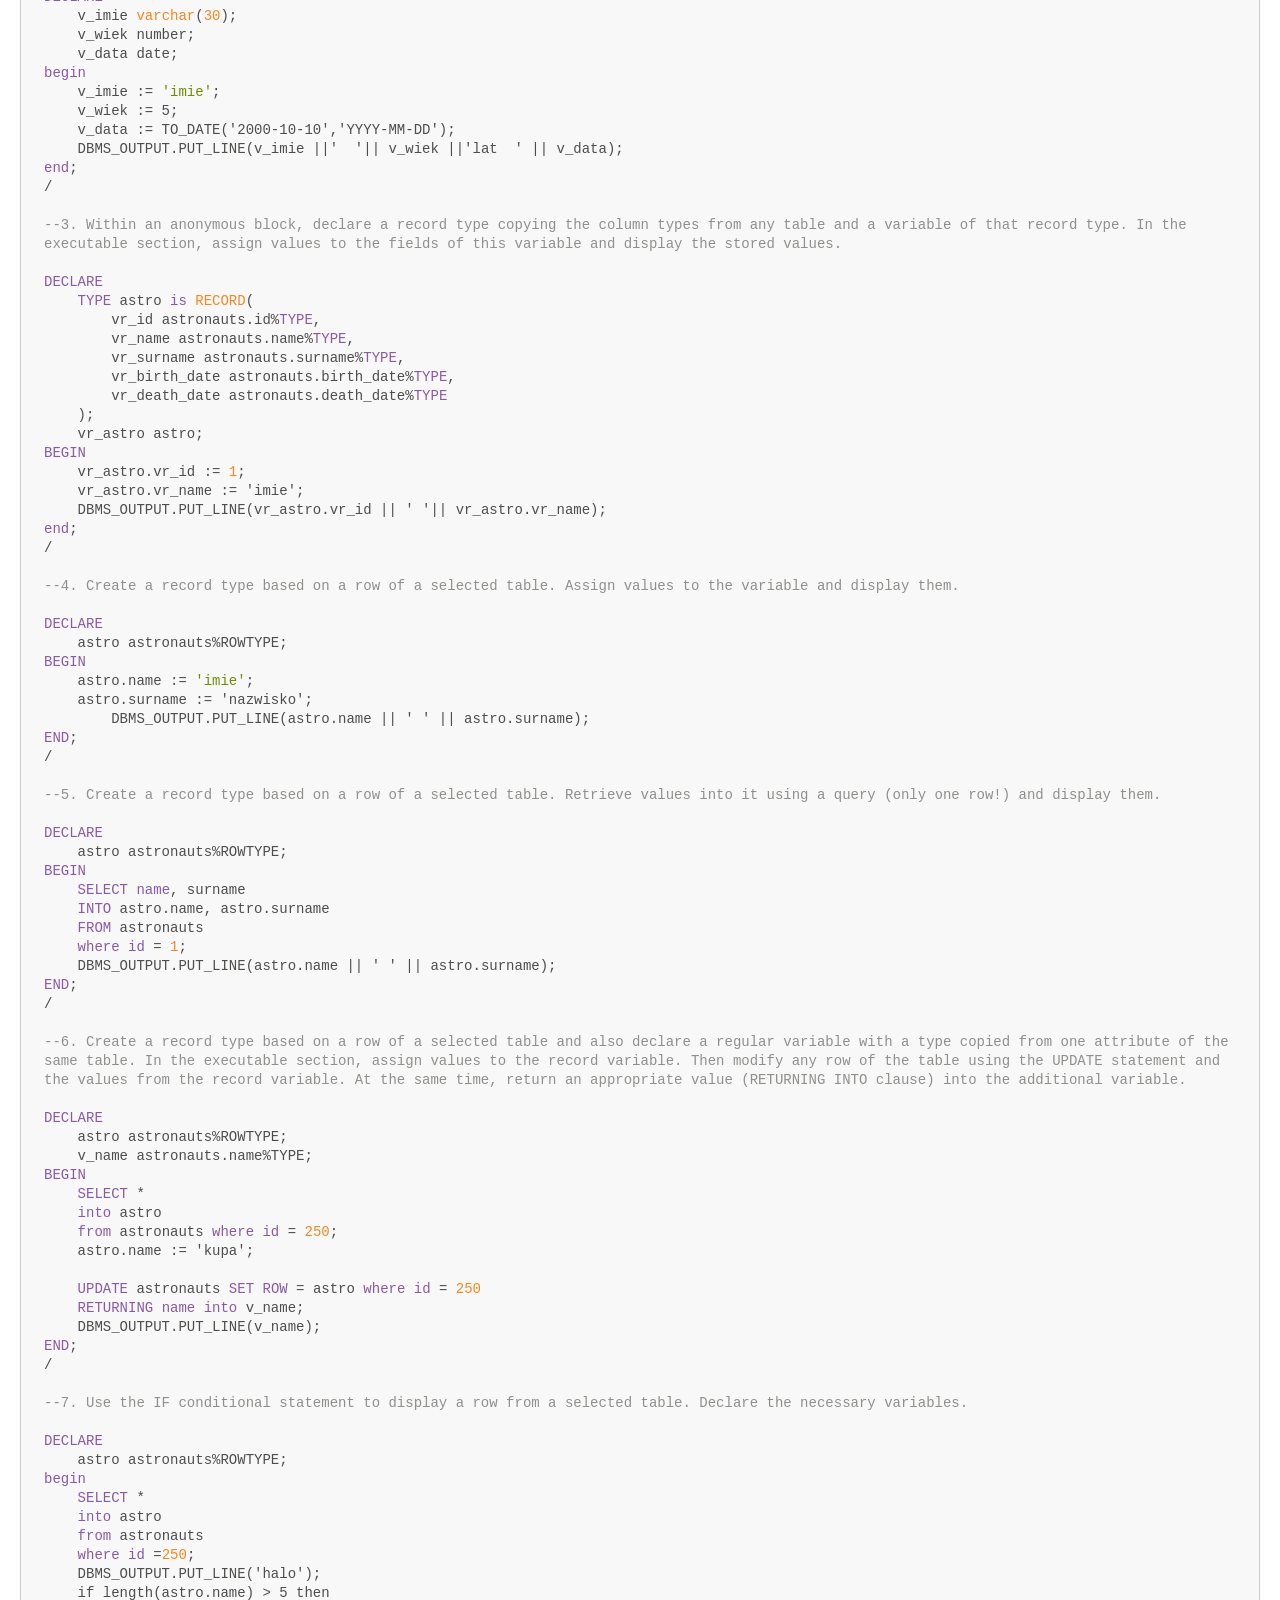
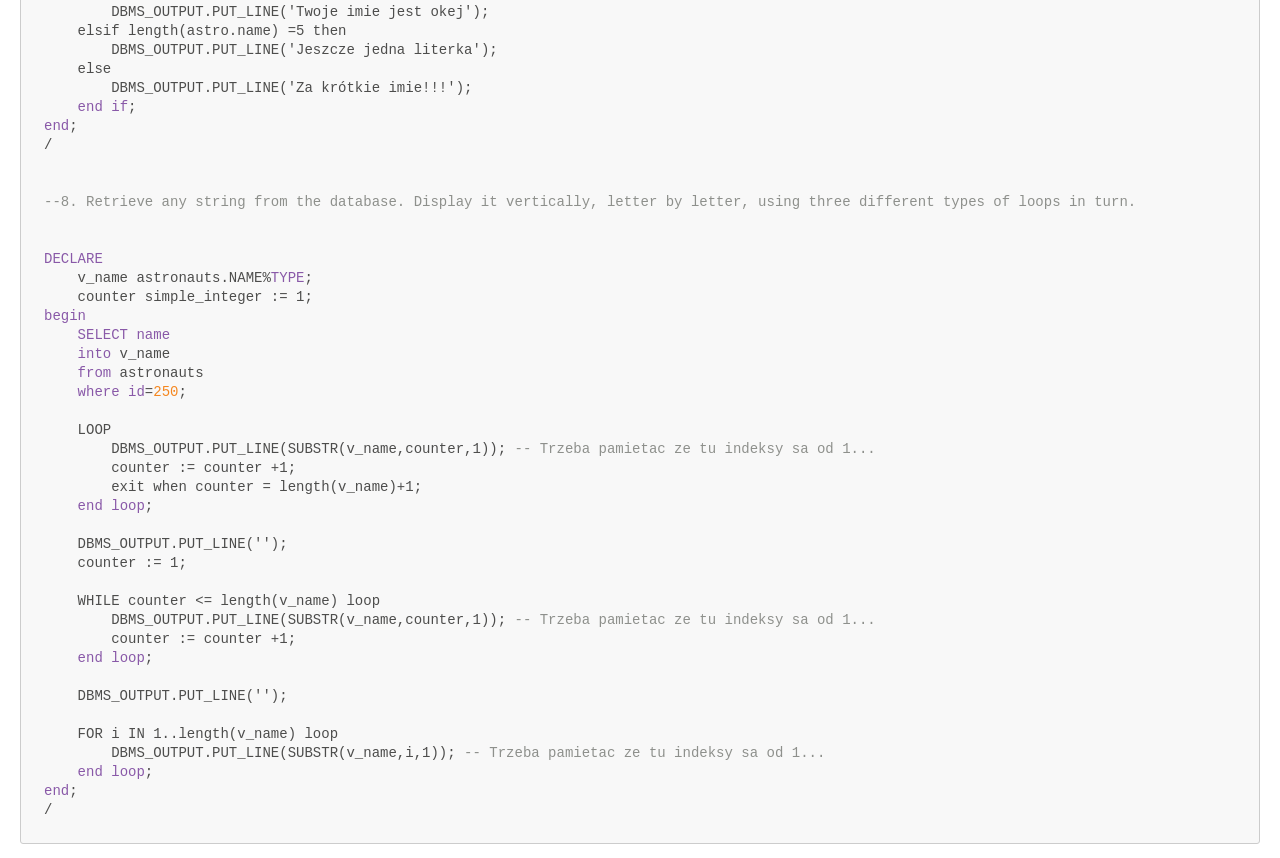
==== commit ee1fb631: "Update index.html" ====
--- a/index.html
+++ b/index.html
@@ -399,10 +399,11 @@
 </head>
 
 <body>
-<div class="nav-container">
+	<div class="nav-container">
     <!-- Tu wstaw odpowiedni link poniżej -->
     <a href="index.html" class="nav-btn">🏠 Strona Główna</a>
     <a href="cursory.html" class="nav-btn">🚀 Kursory</a>
+	<a href="procedury.html" class="nav-btn"> Procedury</a>
 </div>
     <p><strong>Deklaracja Zmiennych</strong></p>
 <pre class="hljs"><code><div><span class="hljs-keyword">Declare</span>
@@ -730,4 +731,4 @@
 
 </body>
 
-</html>+</html>
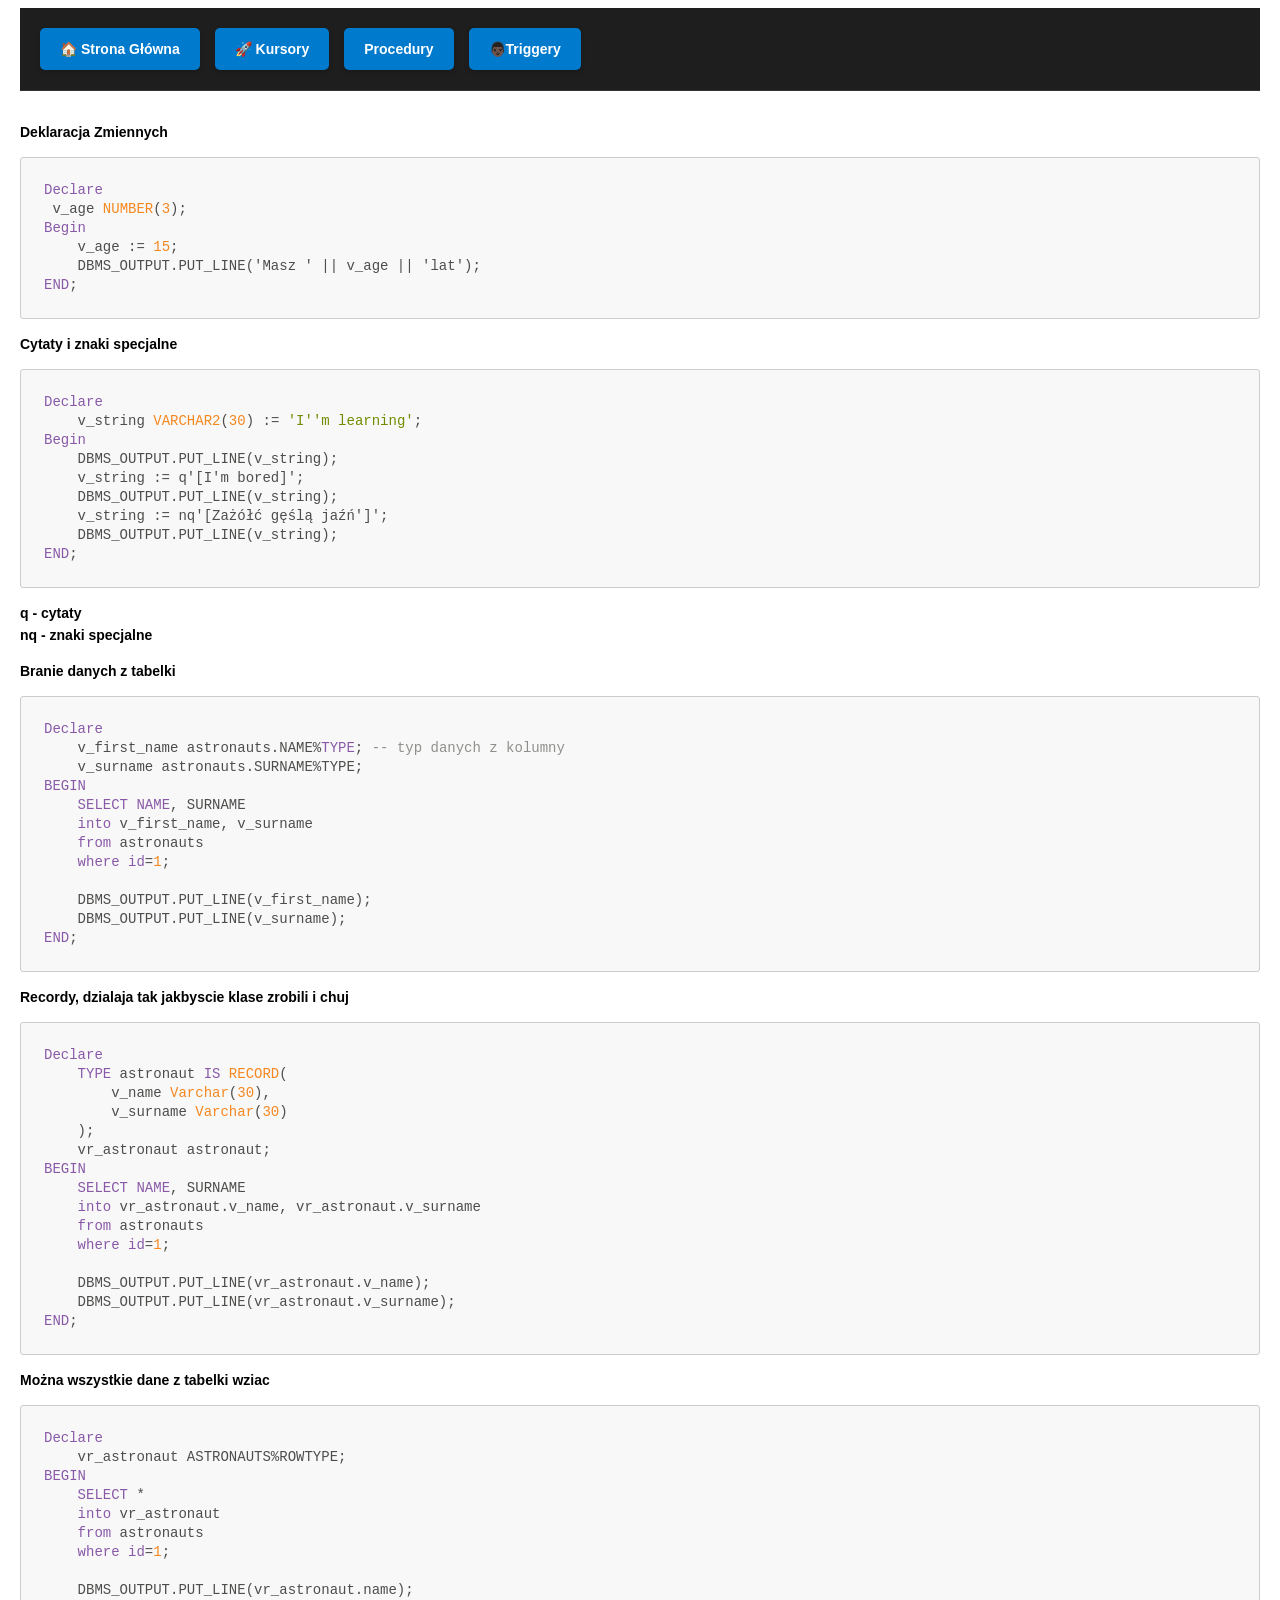
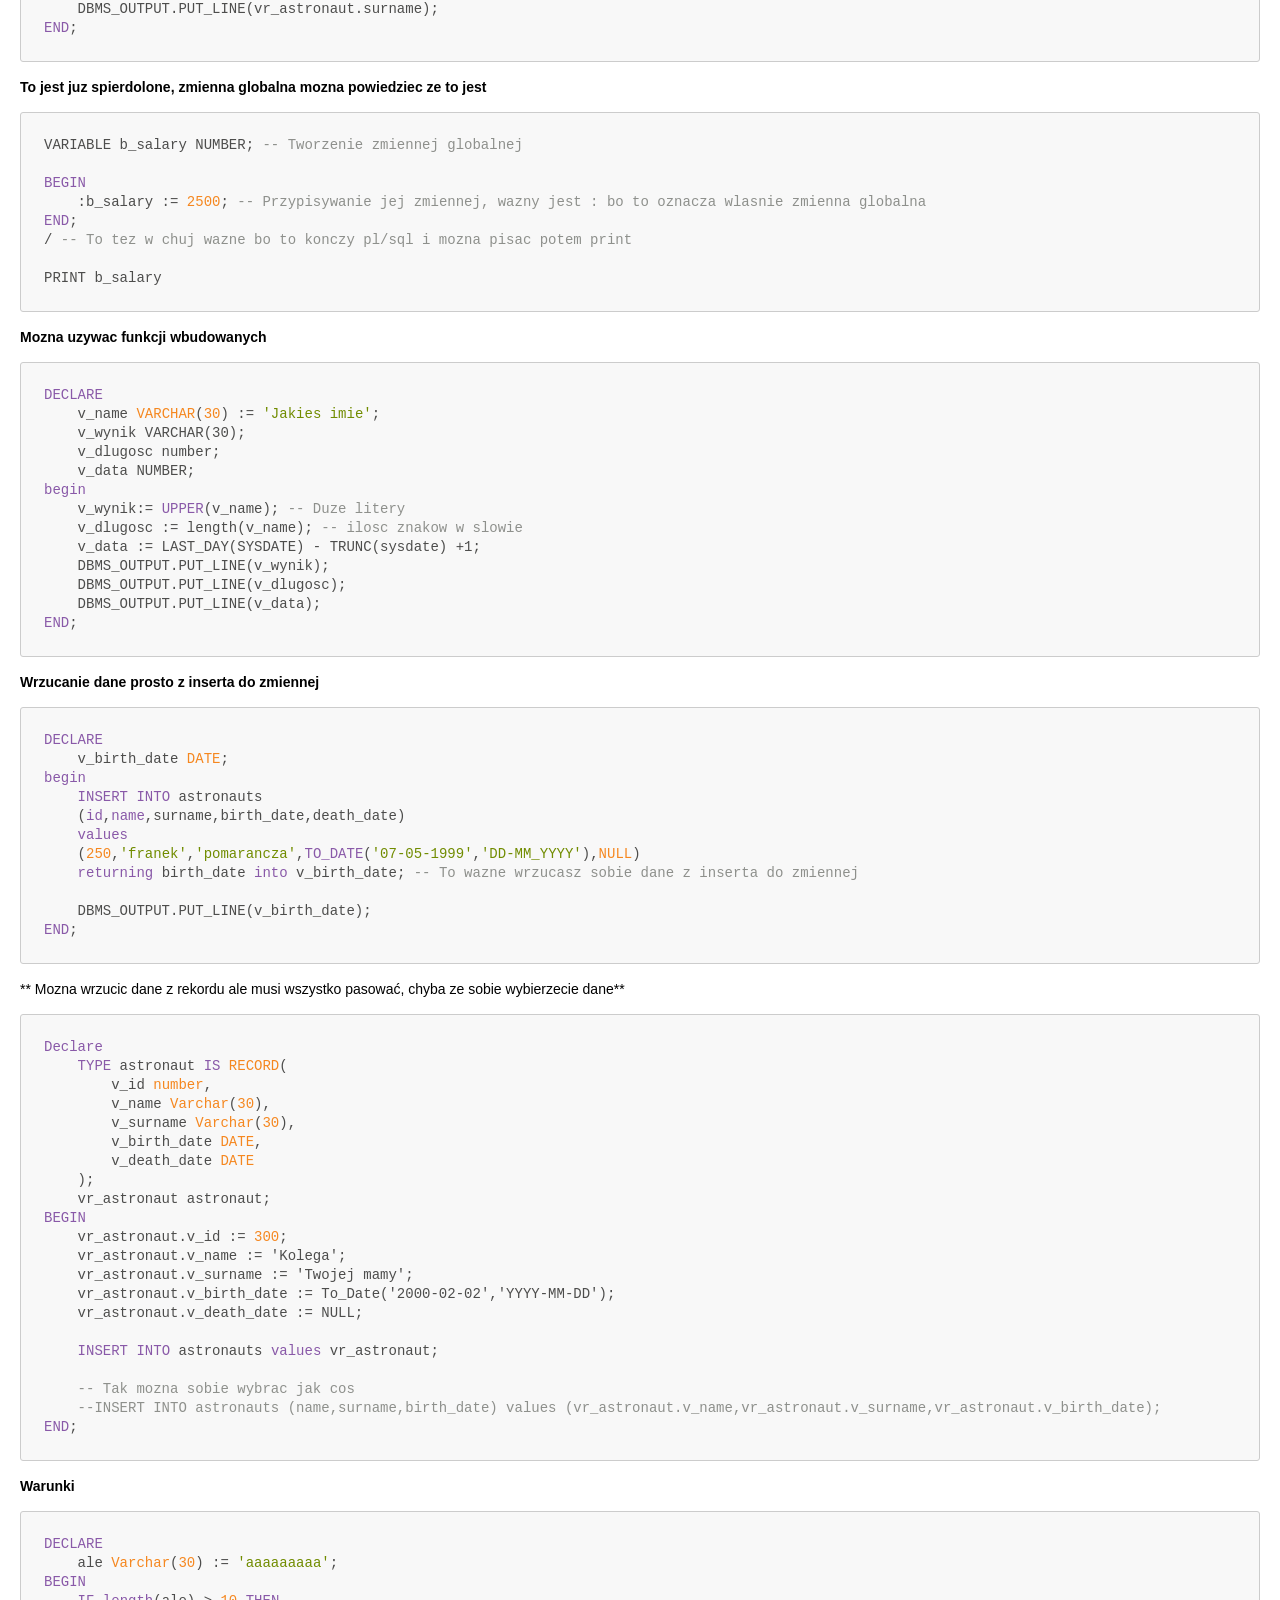
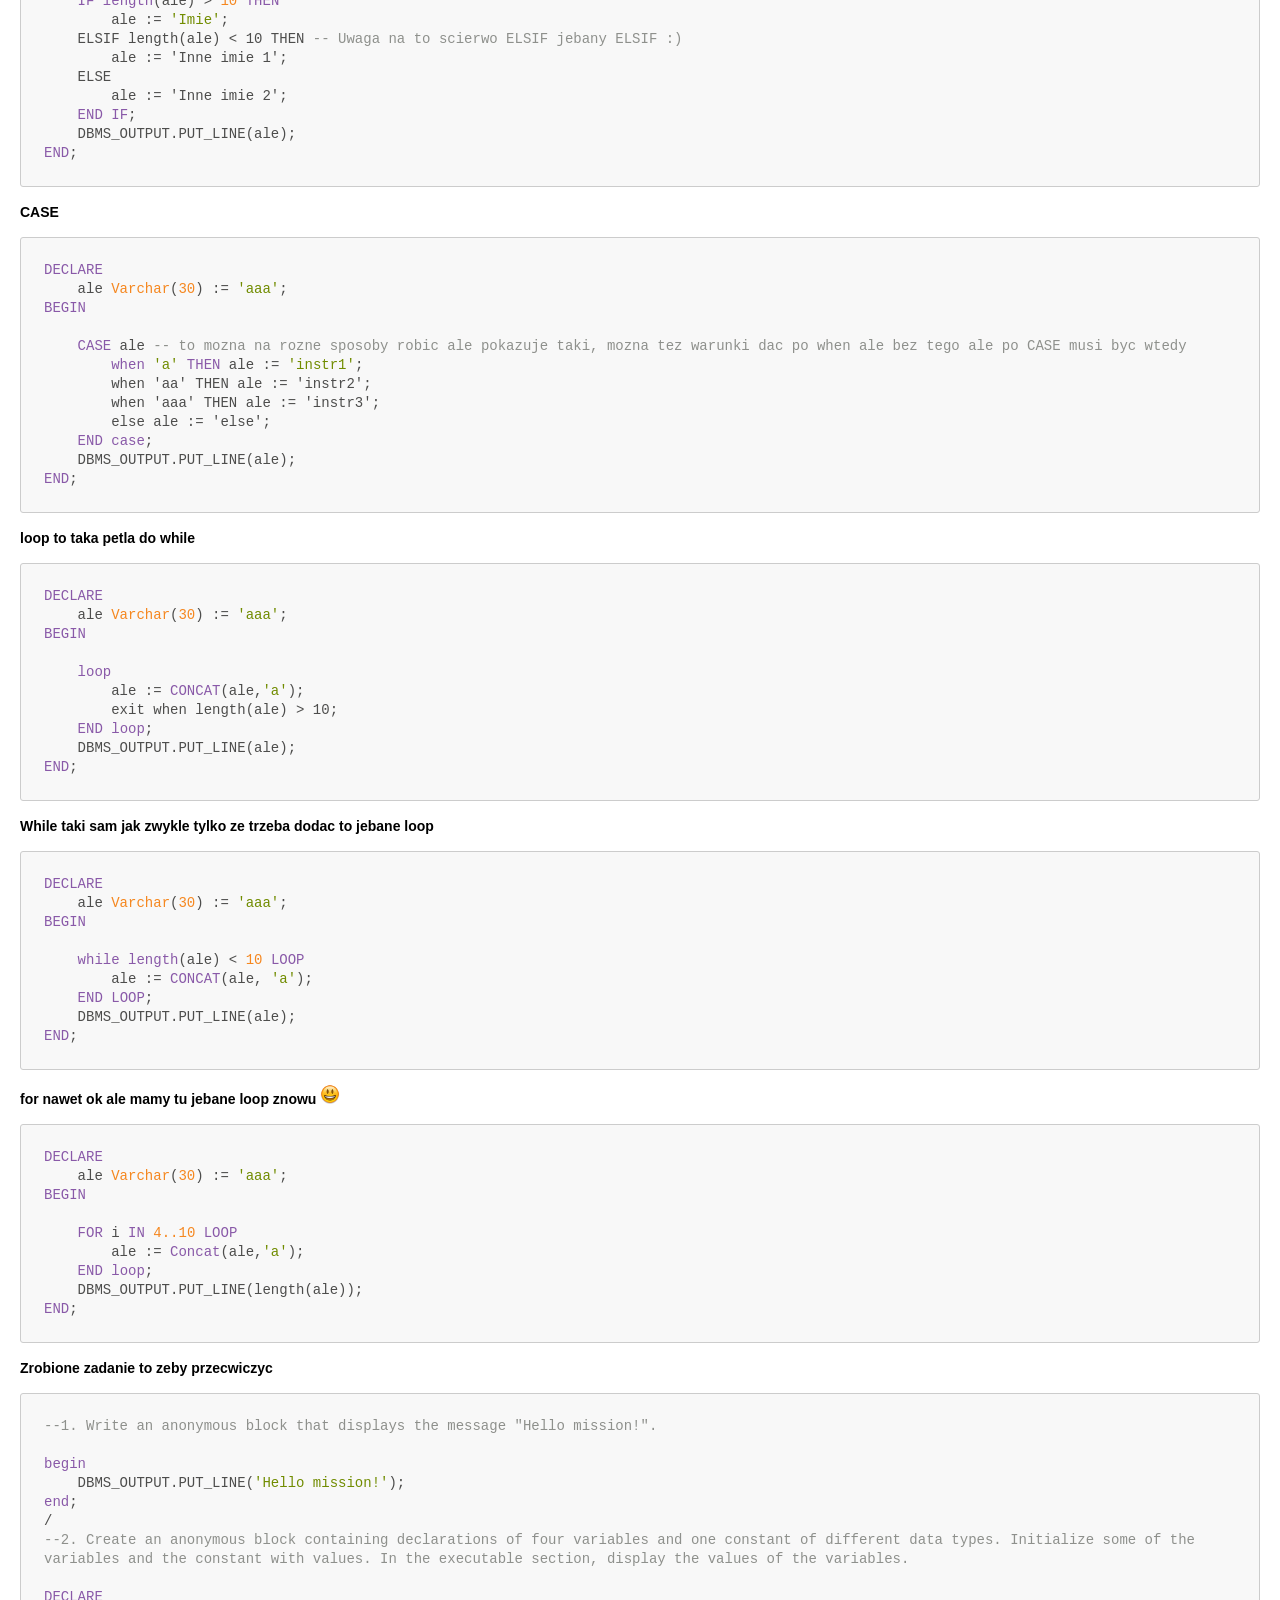
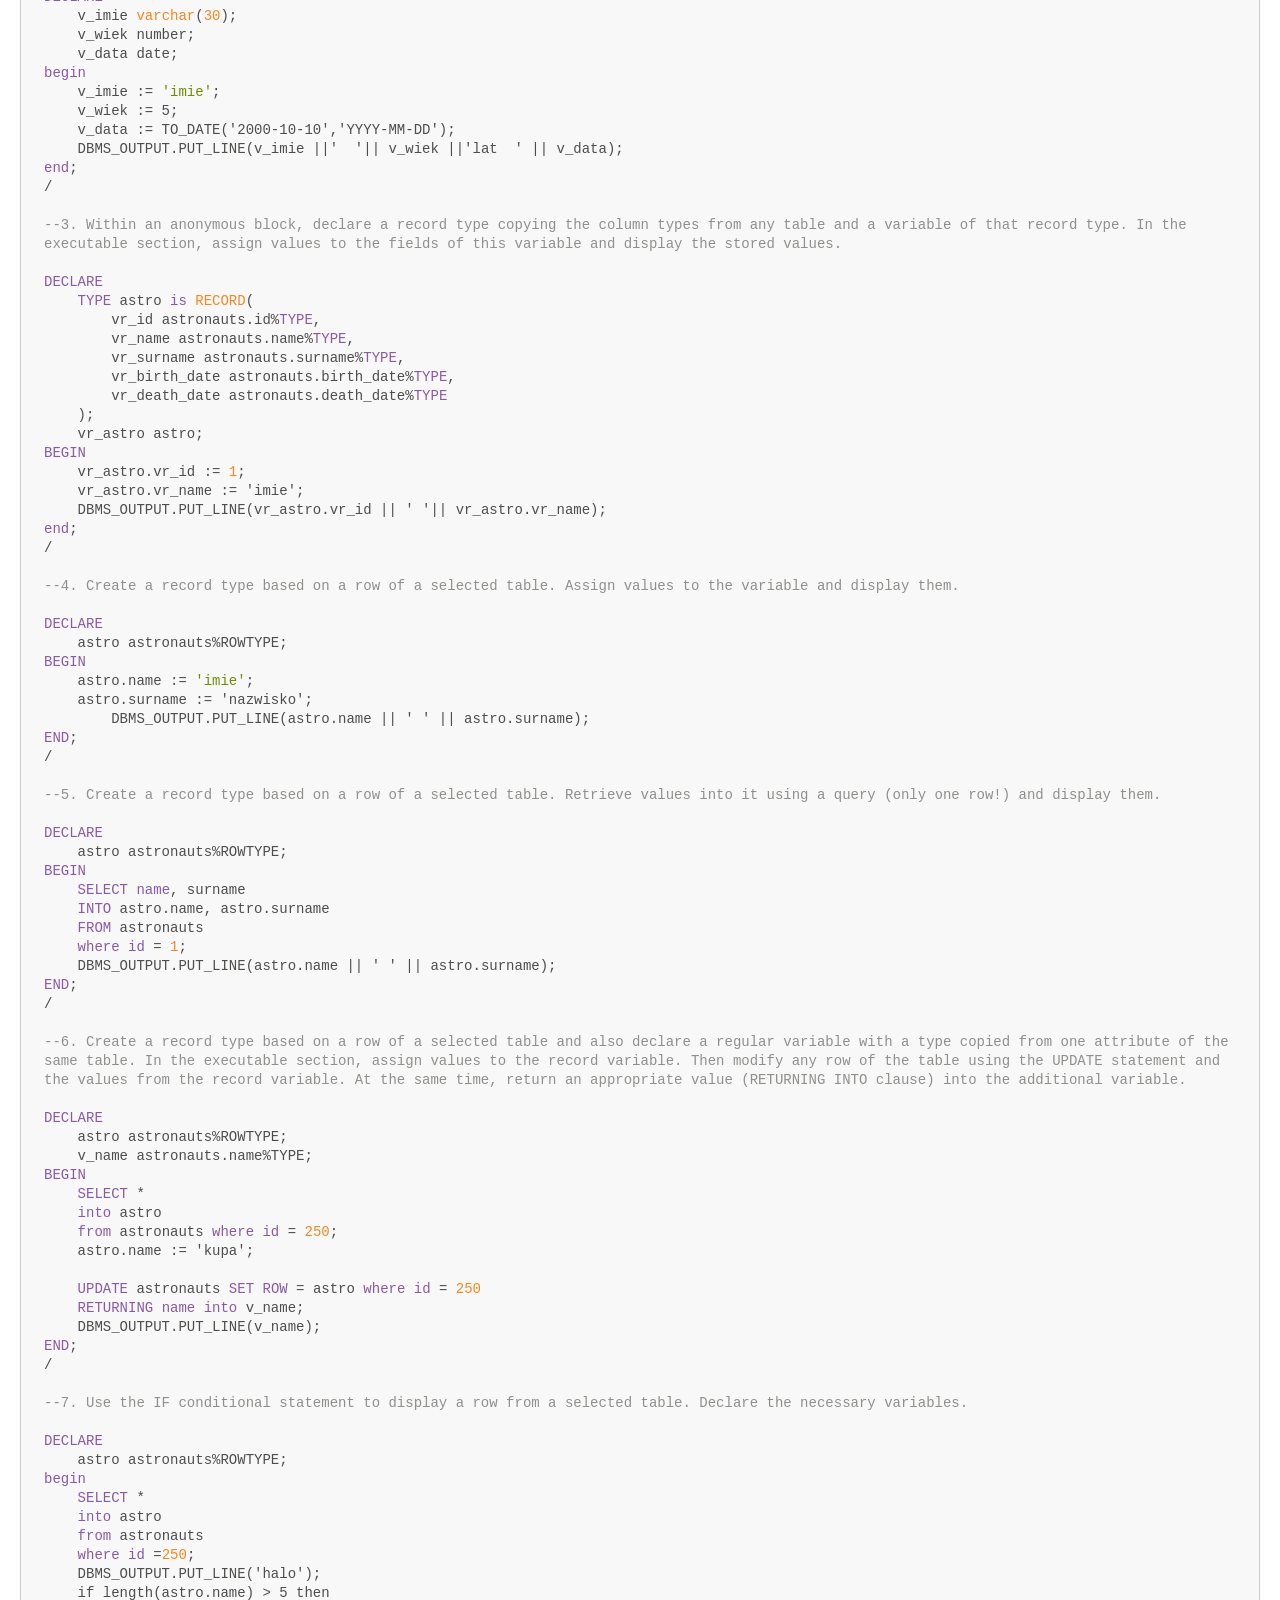
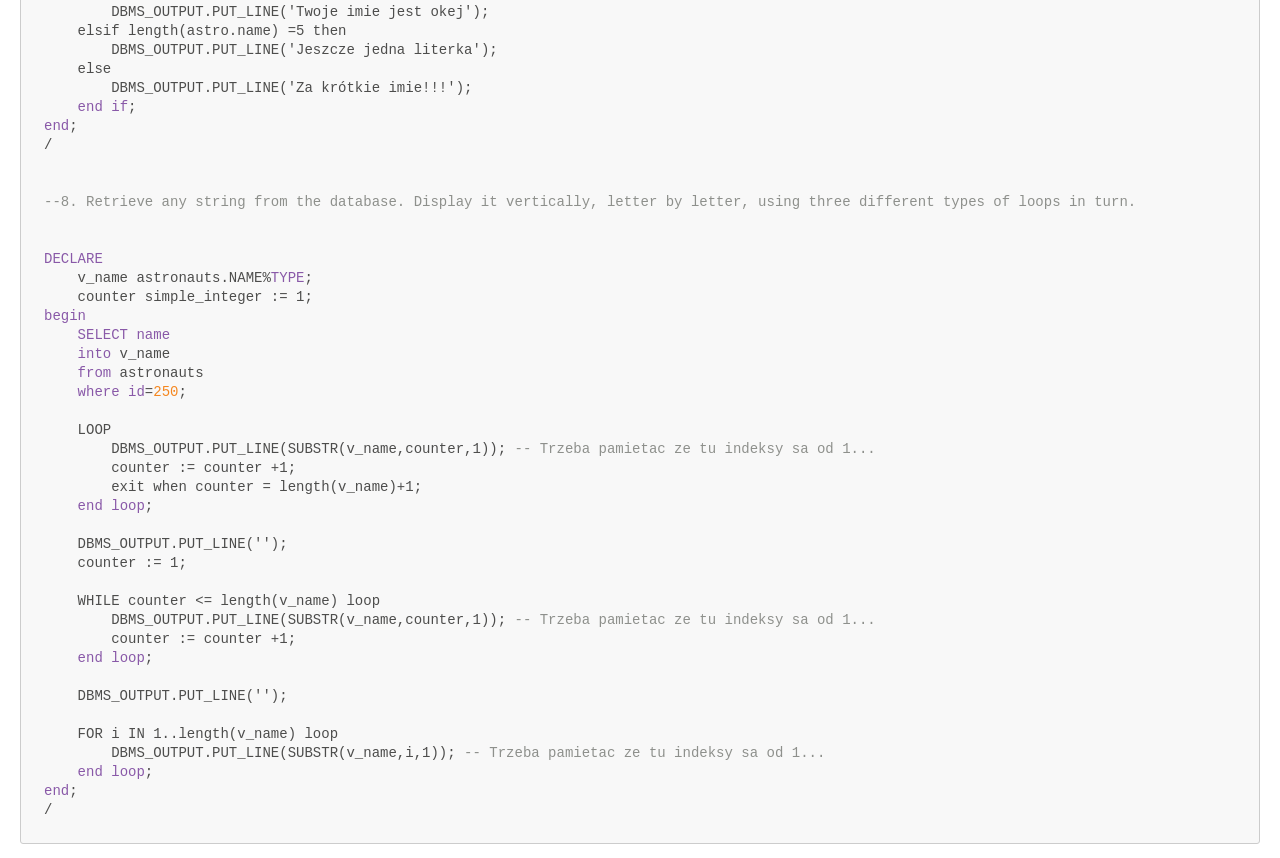
==== commit c6c0ec32: "aaa" ====
--- a/index.html
+++ b/index.html
@@ -399,11 +399,12 @@
 </head>
 
 <body>
-	<div class="nav-container">
+<div class="nav-container">
     <!-- Tu wstaw odpowiedni link poniżej -->
     <a href="index.html" class="nav-btn">🏠 Strona Główna</a>
     <a href="cursory.html" class="nav-btn">🚀 Kursory</a>
 	<a href="procedury.html" class="nav-btn"> Procedury</a>
+    <a href="triggery.html" class="nav-btn"> 👨🏿Triggery</a>
 </div>
     <p><strong>Deklaracja Zmiennych</strong></p>
 <pre class="hljs"><code><div><span class="hljs-keyword">Declare</span>
@@ -731,4 +732,4 @@
 
 </body>
 
-</html>
+</html>
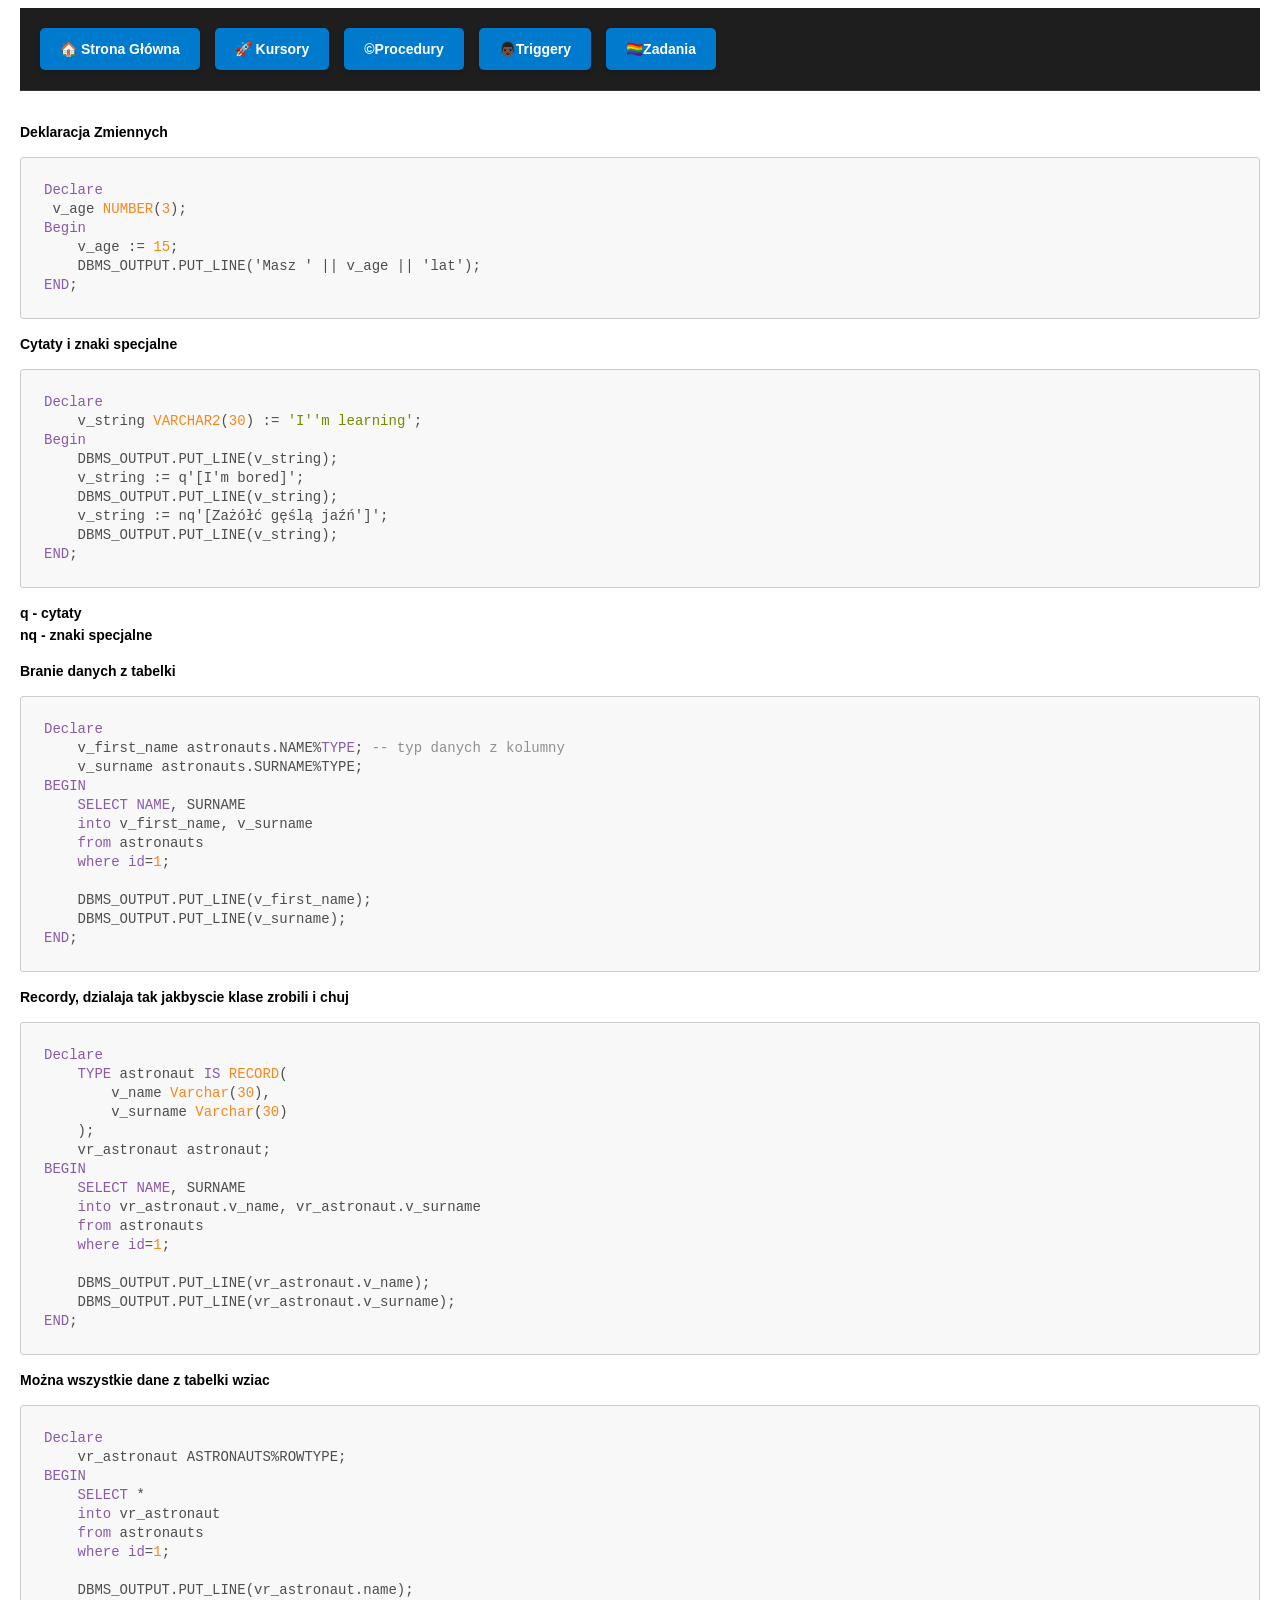
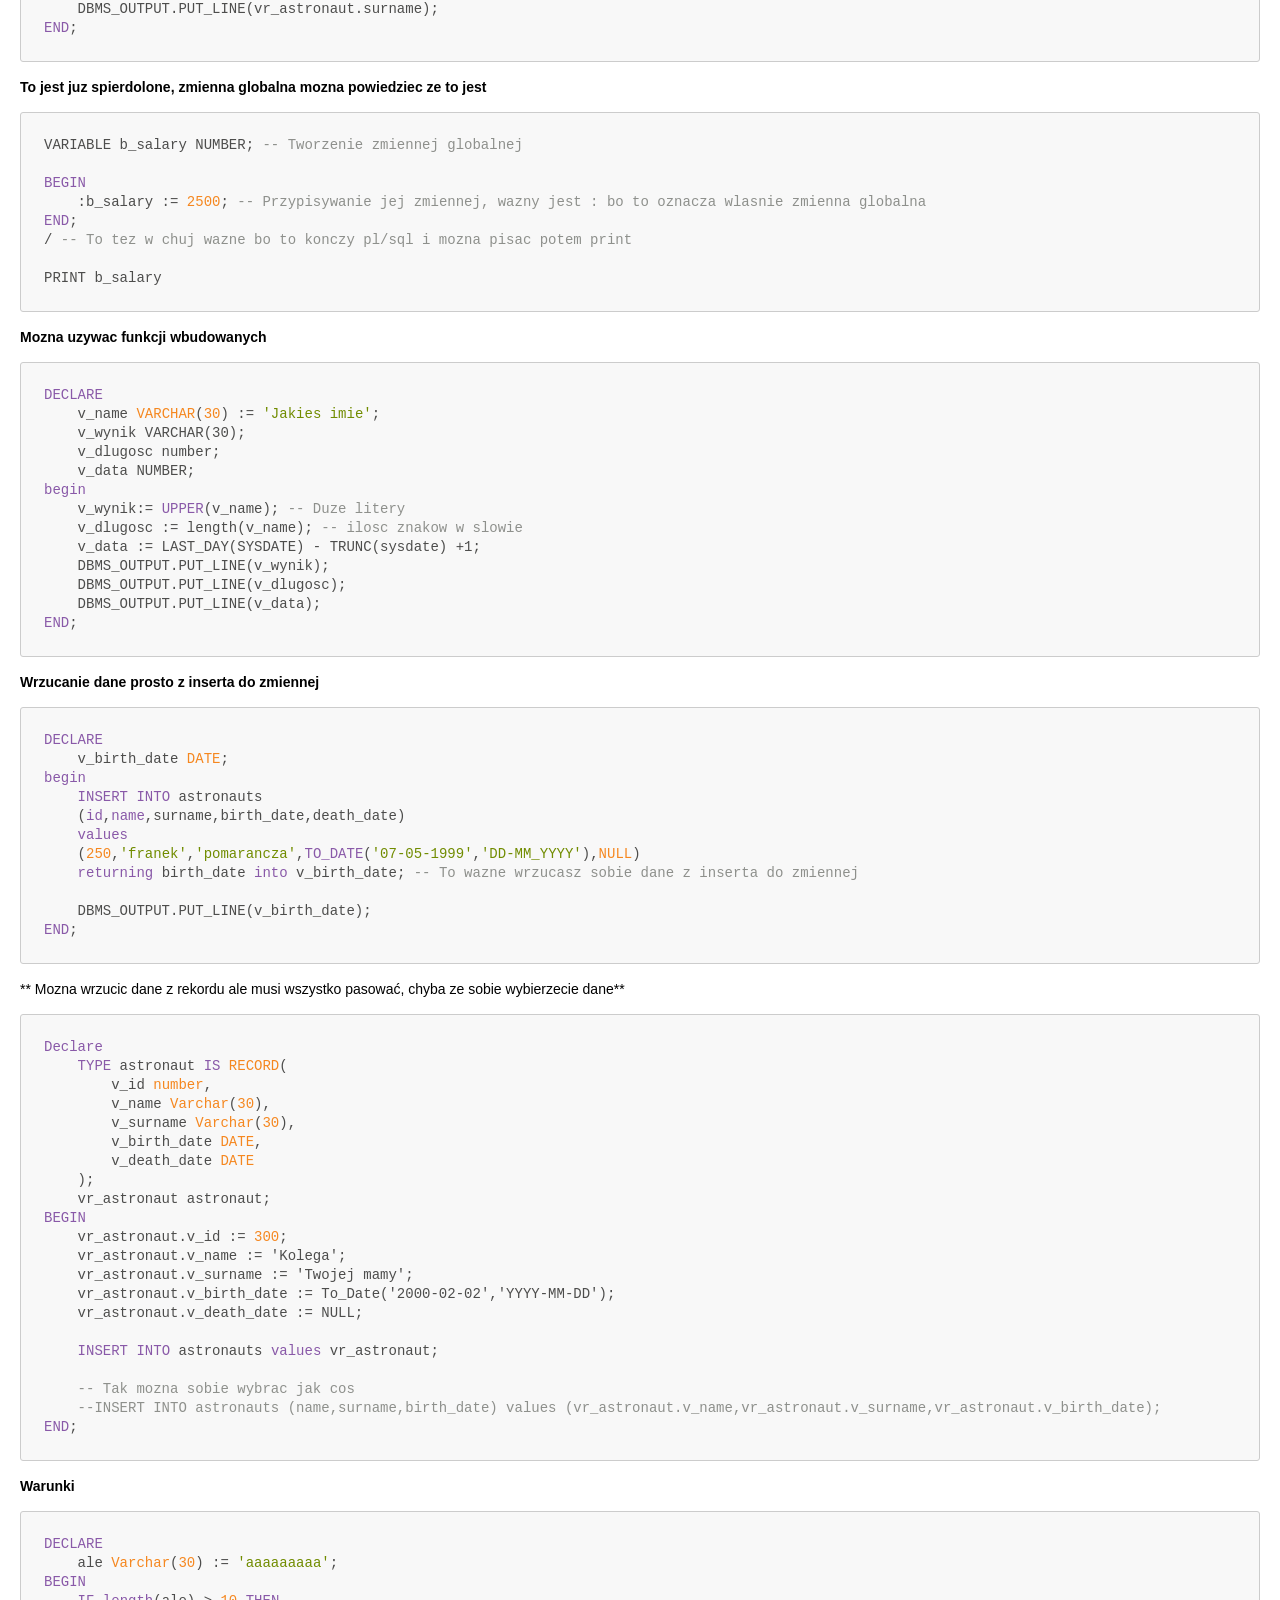
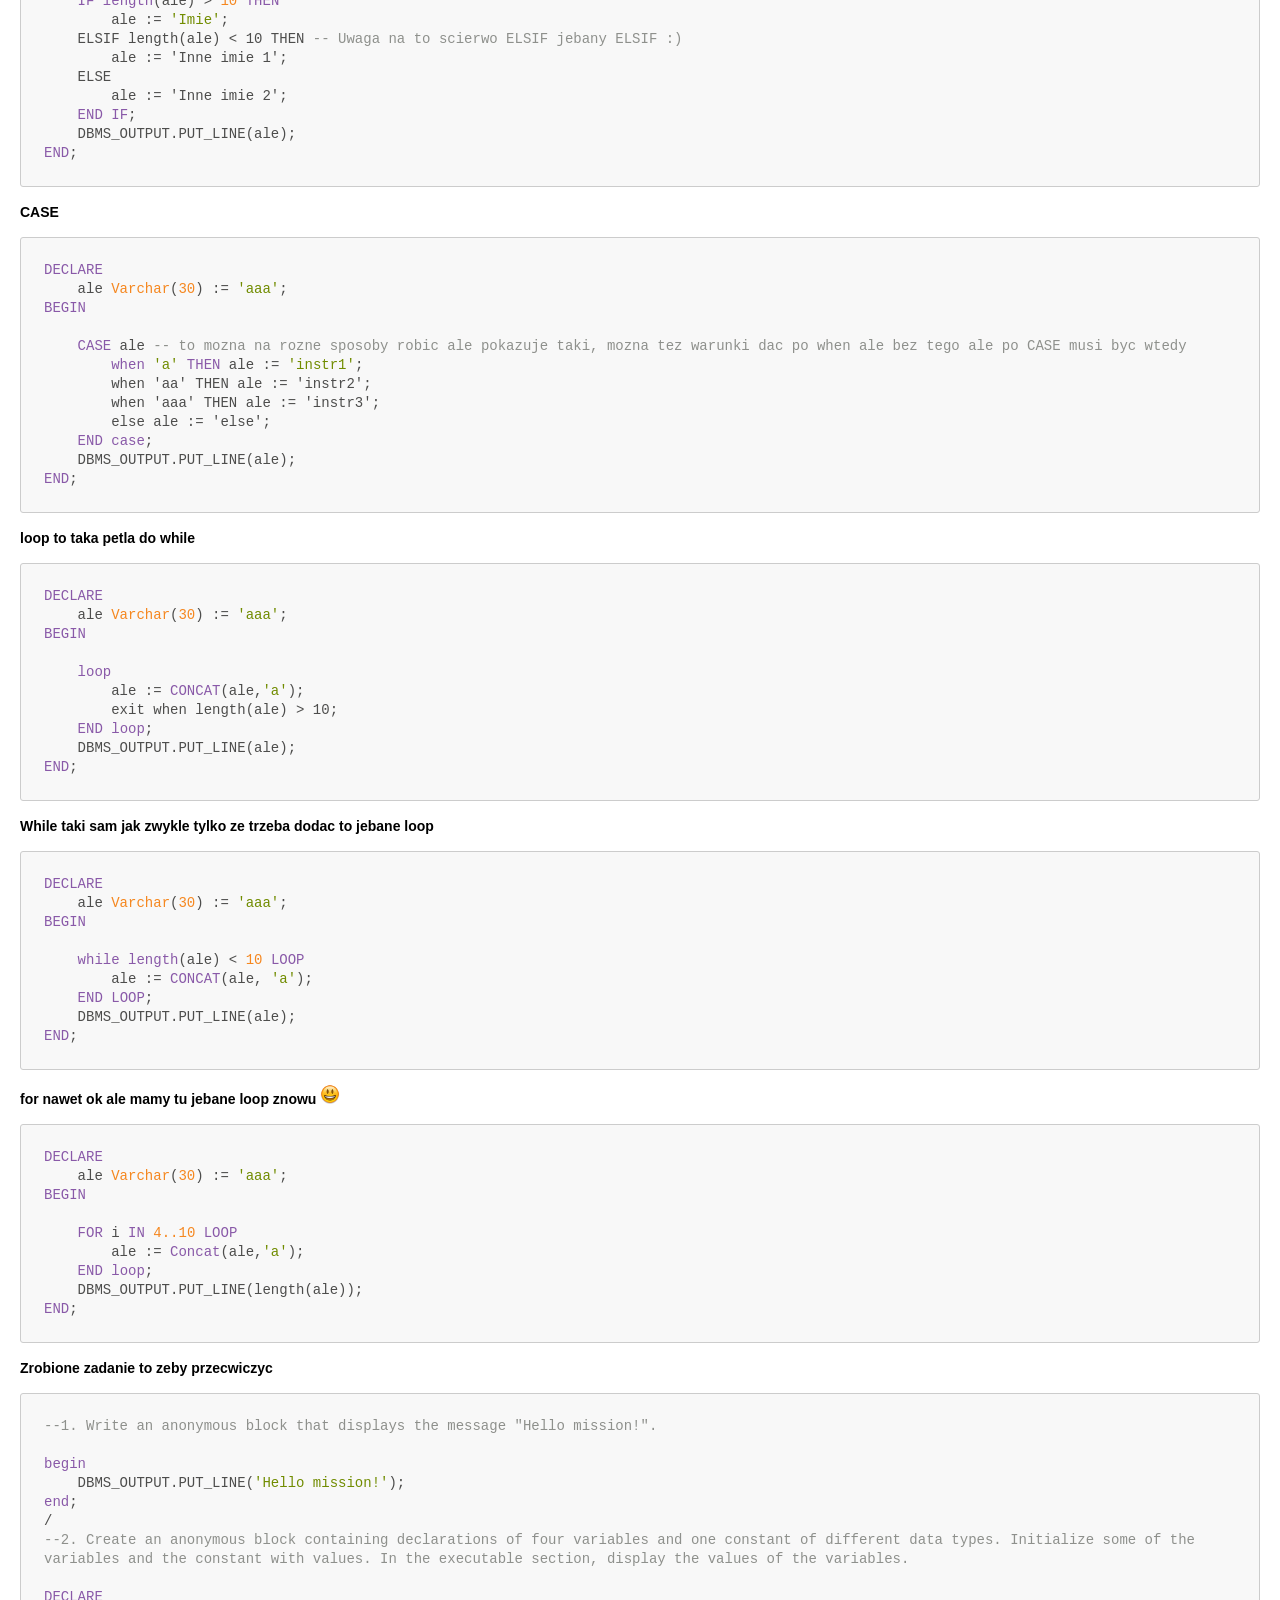
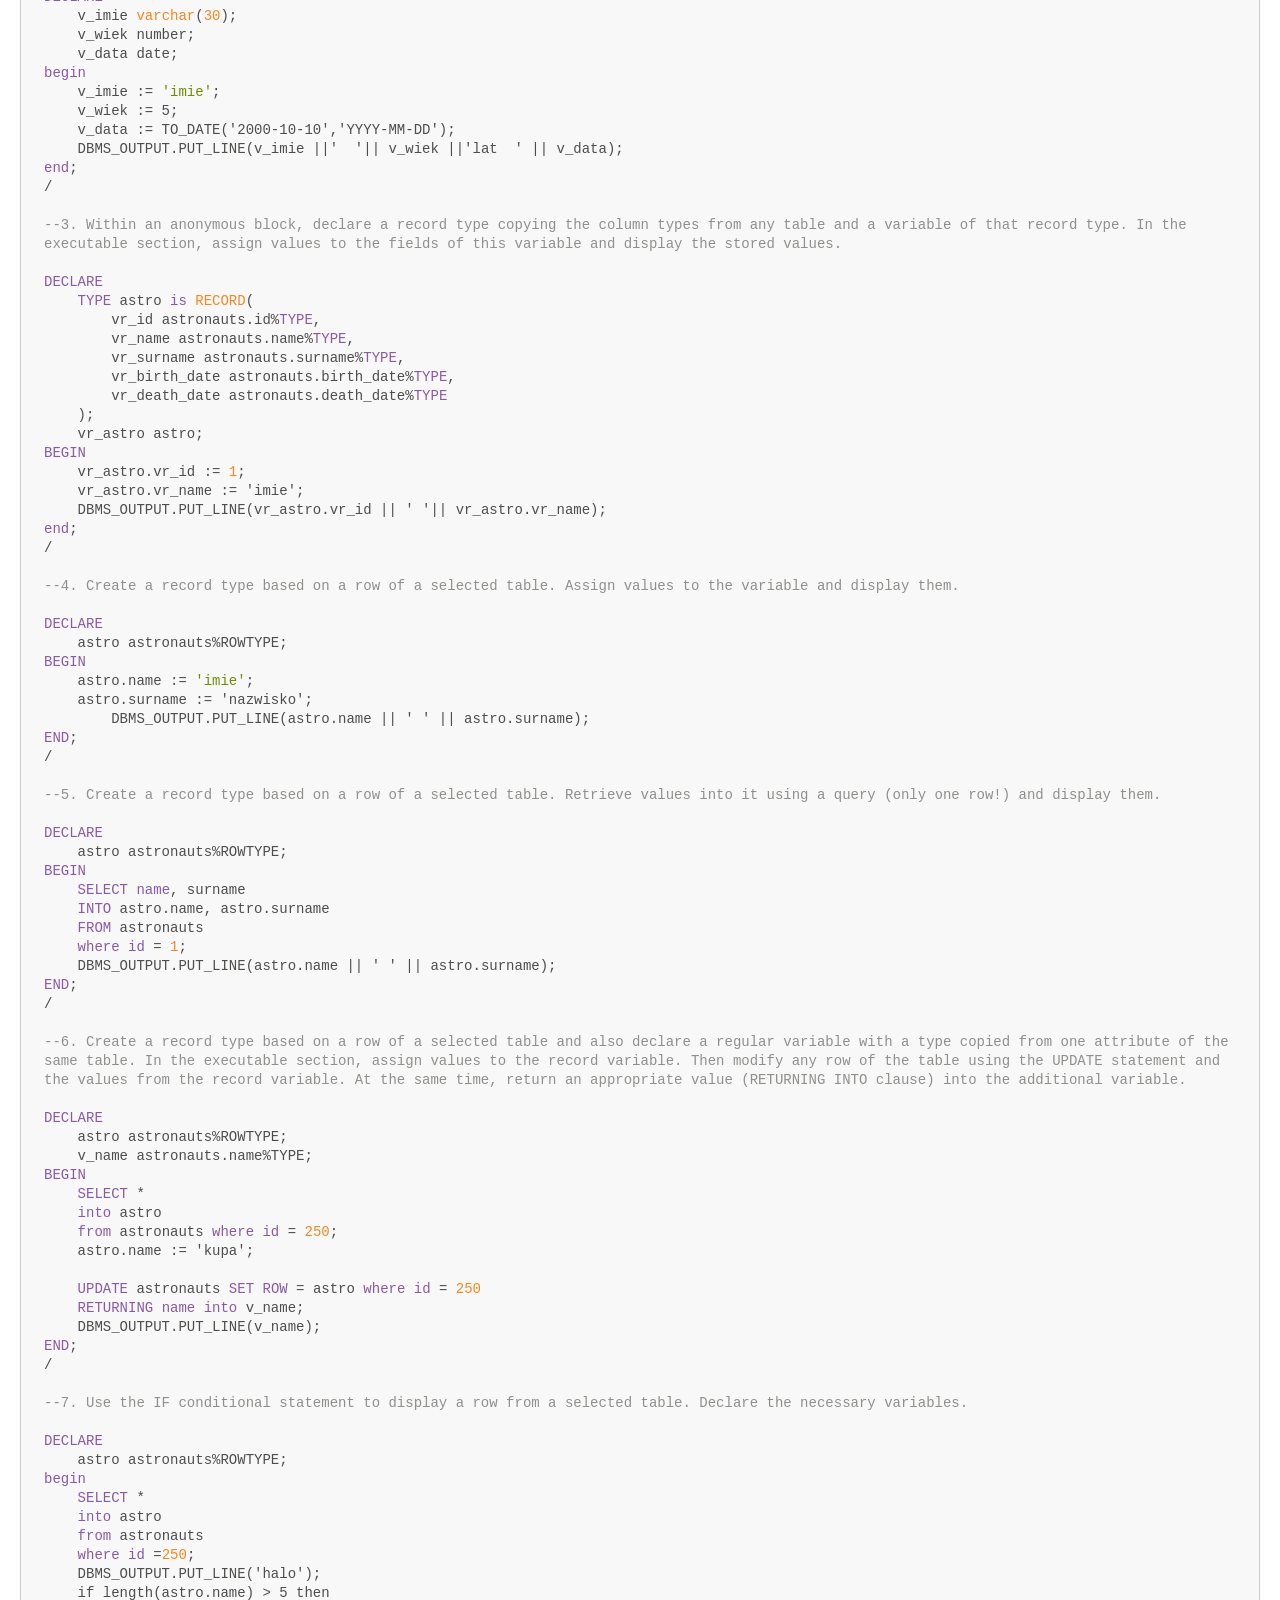
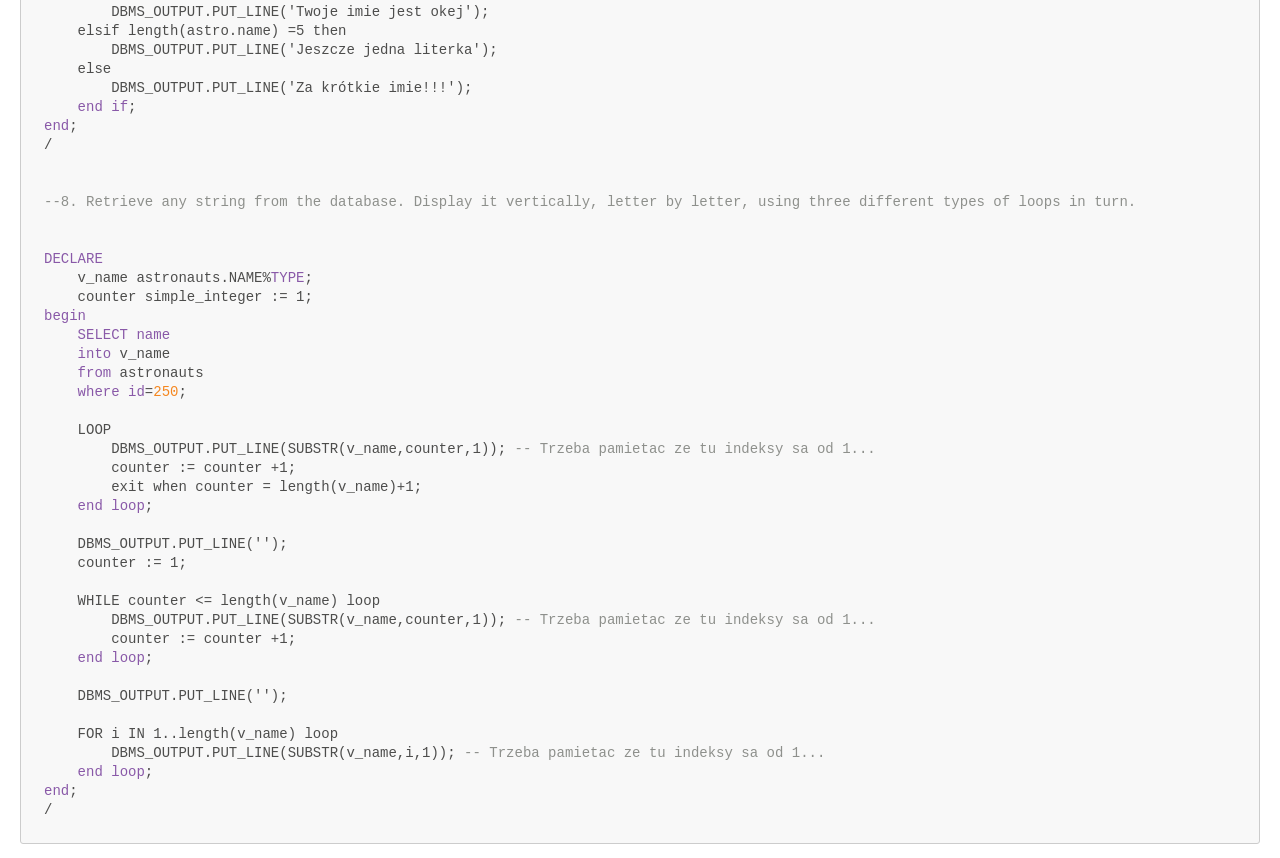
==== commit 735cb7ff: "gowno jebane" ====
--- a/index.html
+++ b/index.html
@@ -403,8 +403,9 @@
     <!-- Tu wstaw odpowiedni link poniżej -->
     <a href="index.html" class="nav-btn">🏠 Strona Główna</a>
     <a href="cursory.html" class="nav-btn">🚀 Kursory</a>
-	<a href="procedury.html" class="nav-btn"> Procedury</a>
+	<a href="procedury.html" class="nav-btn"> ©️Procedury</a>
     <a href="triggery.html" class="nav-btn"> 👨🏿Triggery</a>
+    <a href="zadania.html" class="nav-btn"> 🏳️‍🌈Zadania</a>
 </div>
     <p><strong>Deklaracja Zmiennych</strong></p>
 <pre class="hljs"><code><div><span class="hljs-keyword">Declare</span>
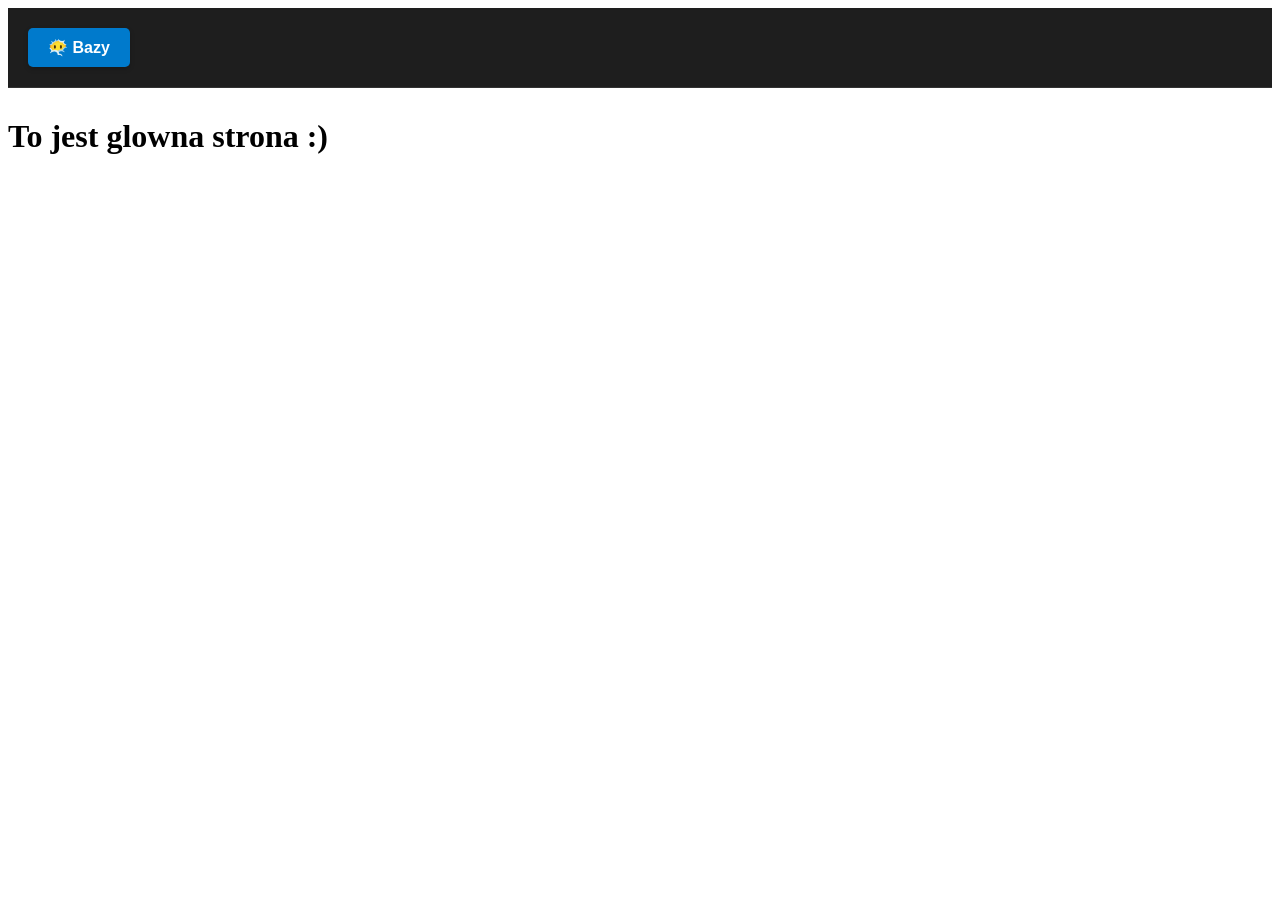
==== commit 3aaf0db6: "no ogarnianie cd" ====
--- a/index.html
+++ b/index.html
@@ -1,368 +1,11 @@
 <!DOCTYPE html>
-<html>
-
+<html lang="en">
 <head>
-    <title>Zmienne.md</title>
-    <meta http-equiv="Content-type" content="text/html;charset=UTF-8">
-    
-<style>
-/* https://github.com/microsoft/vscode/blob/master/extensions/markdown-language-features/media/markdown.css */
-/*---------------------------------------------------------------------------------------------
- *  Copyright (c) Microsoft Corporation. All rights reserved.
- *  Licensed under the MIT License. See License.txt in the project root for license information.
- *--------------------------------------------------------------------------------------------*/
-
-body {
-	font-family: var(--vscode-markdown-font-family, -apple-system, BlinkMacSystemFont, "Segoe WPC", "Segoe UI", "Ubuntu", "Droid Sans", sans-serif);
-	font-size: var(--vscode-markdown-font-size, 14px);
-	padding: 0 26px;
-	line-height: var(--vscode-markdown-line-height, 22px);
-	word-wrap: break-word;
-}
-
-html,footer,header{
-	font-family: var(--vscode-markdown-font-family, -apple-system, BlinkMacSystemFont, "Segoe WPC", "Segoe UI", "Ubuntu", "Droid Sans", sans-serif);
-	font-size: var(--vscode-markdown-font-size, 14px);
-}
-
-#code-csp-warning {
-	position: fixed;
-	top: 0;
-	right: 0;
-	color: white;
-	margin: 16px;
-	text-align: center;
-	font-size: 12px;
-	font-family: sans-serif;
-	background-color:#444444;
-	cursor: pointer;
-	padding: 6px;
-	box-shadow: 1px 1px 1px rgba(0,0,0,.25);
-}
-
-#code-csp-warning:hover {
-	text-decoration: none;
-	background-color:#007acc;
-	box-shadow: 2px 2px 2px rgba(0,0,0,.25);
-}
-
-body.scrollBeyondLastLine {
-	margin-bottom: calc(100vh - 22px);
-}
-
-body.showEditorSelection .code-line {
-	position: relative;
-}
-
-body.showEditorSelection .code-active-line:before,
-body.showEditorSelection .code-line:hover:before {
-	content: "";
-	display: block;
-	position: absolute;
-	top: 0;
-	left: -12px;
-	height: 100%;
-}
-
-body.showEditorSelection li.code-active-line:before,
-body.showEditorSelection li.code-line:hover:before {
-	left: -30px;
-}
-
-.vscode-light.showEditorSelection .code-active-line:before {
-	border-left: 3px solid rgba(0, 0, 0, 0.15);
-}
-
-.vscode-light.showEditorSelection .code-line:hover:before {
-	border-left: 3px solid rgba(0, 0, 0, 0.40);
-}
-
-.vscode-light.showEditorSelection .code-line .code-line:hover:before {
-	border-left: none;
-}
-
-.vscode-dark.showEditorSelection .code-active-line:before {
-	border-left: 3px solid rgba(255, 255, 255, 0.4);
-}
-
-.vscode-dark.showEditorSelection .code-line:hover:before {
-	border-left: 3px solid rgba(255, 255, 255, 0.60);
-}
-
-.vscode-dark.showEditorSelection .code-line .code-line:hover:before {
-	border-left: none;
-}
-
-.vscode-high-contrast.showEditorSelection .code-active-line:before {
-	border-left: 3px solid rgba(255, 160, 0, 0.7);
-}
-
-.vscode-high-contrast.showEditorSelection .code-line:hover:before {
-	border-left: 3px solid rgba(255, 160, 0, 1);
-}
-
-.vscode-high-contrast.showEditorSelection .code-line .code-line:hover:before {
-	border-left: none;
-}
-
-img {
-	max-width: 100%;
-	max-height: 100%;
-}
-
-a {
-	text-decoration: none;
-}
-
-a:hover {
-	text-decoration: underline;
-}
-
-a:focus,
-input:focus,
-select:focus,
-textarea:focus {
-	outline: 1px solid -webkit-focus-ring-color;
-	outline-offset: -1px;
-}
-
-hr {
-	border: 0;
-	height: 2px;
-	border-bottom: 2px solid;
-}
-
-h1 {
-	padding-bottom: 0.3em;
-	line-height: 1.2;
-	border-bottom-width: 1px;
-	border-bottom-style: solid;
-}
-
-h1, h2, h3 {
-	font-weight: normal;
-}
-
-table {
-	border-collapse: collapse;
-}
-
-table > thead > tr > th {
-	text-align: left;
-	border-bottom: 1px solid;
-}
-
-table > thead > tr > th,
-table > thead > tr > td,
-table > tbody > tr > th,
-table > tbody > tr > td {
-	padding: 5px 10px;
-}
-
-table > tbody > tr + tr > td {
-	border-top: 1px solid;
-}
-
-blockquote {
-	margin: 0 7px 0 5px;
-	padding: 0 16px 0 10px;
-	border-left-width: 5px;
-	border-left-style: solid;
-}
-
-code {
-	font-family: Menlo, Monaco, Consolas, "Droid Sans Mono", "Courier New", monospace, "Droid Sans Fallback";
-	font-size: 1em;
-	line-height: 1.357em;
-}
-
-body.wordWrap pre {
-	white-space: pre-wrap;
-}
-
-pre:not(.hljs),
-pre.hljs code > div {
-	padding: 16px;
-	border-radius: 3px;
-	overflow: auto;
-}
-
-pre code {
-	color: var(--vscode-editor-foreground);
-	tab-size: 4;
-}
-
-/** Theming */
-
-.vscode-light pre {
-	background-color: rgba(220, 220, 220, 0.4);
-}
-
-.vscode-dark pre {
-	background-color: rgba(10, 10, 10, 0.4);
-}
-
-.vscode-high-contrast pre {
-	background-color: rgb(0, 0, 0);
-}
-
-.vscode-high-contrast h1 {
-	border-color: rgb(0, 0, 0);
-}
-
-.vscode-light table > thead > tr > th {
-	border-color: rgba(0, 0, 0, 0.69);
-}
-
-.vscode-dark table > thead > tr > th {
-	border-color: rgba(255, 255, 255, 0.69);
-}
-
-.vscode-light h1,
-.vscode-light hr,
-.vscode-light table > tbody > tr + tr > td {
-	border-color: rgba(0, 0, 0, 0.18);
-}
-
-.vscode-dark h1,
-.vscode-dark hr,
-.vscode-dark table > tbody > tr + tr > td {
-	border-color: rgba(255, 255, 255, 0.18);
-}
-
-</style>
-
-<style>
-/* Tomorrow Theme */
-/* http://jmblog.github.com/color-themes-for-google-code-highlightjs */
-/* Original theme - https://github.com/chriskempson/tomorrow-theme */
-
-/* Tomorrow Comment */
-.hljs-comment,
-.hljs-quote {
-	color: #8e908c;
-}
-
-/* Tomorrow Red */
-.hljs-variable,
-.hljs-template-variable,
-.hljs-tag,
-.hljs-name,
-.hljs-selector-id,
-.hljs-selector-class,
-.hljs-regexp,
-.hljs-deletion {
-	color: #c82829;
-}
-
-/* Tomorrow Orange */
-.hljs-number,
-.hljs-built_in,
-.hljs-builtin-name,
-.hljs-literal,
-.hljs-type,
-.hljs-params,
-.hljs-meta,
-.hljs-link {
-	color: #f5871f;
-}
-
-/* Tomorrow Yellow */
-.hljs-attribute {
-	color: #eab700;
-}
-
-/* Tomorrow Green */
-.hljs-string,
-.hljs-symbol,
-.hljs-bullet,
-.hljs-addition {
-	color: #718c00;
-}
-
-/* Tomorrow Blue */
-.hljs-title,
-.hljs-section {
-	color: #4271ae;
-}
-
-/* Tomorrow Purple */
-.hljs-keyword,
-.hljs-selector-tag {
-	color: #8959a8;
-}
-
-.hljs {
-	display: block;
-	overflow-x: auto;
-	color: #4d4d4c;
-	padding: 0.5em;
-}
-
-.hljs-emphasis {
-	font-style: italic;
-}
-
-.hljs-strong {
-	font-weight: bold;
-}
-</style>
-
-<style>
-/*
- * Custom MD PDF CSS
- */
-html,footer,header{
-	font-family: -apple-system, BlinkMacSystemFont, "Segoe WPC", "Segoe UI", "Ubuntu", "Droid Sans", sans-serif, "Meiryo";
-
- }
-body {
-	font-family: -apple-system, BlinkMacSystemFont, "Segoe WPC", "Segoe UI", "Ubuntu", "Droid Sans", sans-serif, "Meiryo";
-	padding: 0 12px;
-}
-
-pre {
-	background-color: #f8f8f8;
-	border: 1px solid #cccccc;
-	border-radius: 3px;
-	overflow-x: auto;
-	white-space: pre-wrap;
-	overflow-wrap: break-word;
-}
-
-pre:not(.hljs) {
-	padding: 23px;
-	line-height: 19px;
-}
-
-blockquote {
-	background: rgba(127, 127, 127, 0.1);
-	border-color: rgba(0, 122, 204, 0.5);
-}
-
-.emoji {
-	height: 1.4em;
-}
-
-code {
-	font-size: 14px;
-	line-height: 19px;
-}
-
-/* for inline code */
-:not(pre):not(.hljs) > code {
-	color: #C9AE75; /* Change the old color so it seems less like an error */
-	font-size: inherit;
-}
-
-/* Page Break : use <div class="page"/> to insert page break
--------------------------------------------------------- */
-.page {
-	page-break-after: always;
-}
-
-
-.nav-container {
+    <meta charset="UTF-8">
+    <meta name="viewport" content="width=device-width, initial-scale=1.0">
+    <title>Document</title>
+    <style>
+        .nav-container {
         display: flex;
         gap: 15px;
         padding: 20px;
@@ -392,345 +35,26 @@
     .nav-btn.active {
         background: #333;
         border: 1px solid #007acc;
-    }
+}
 
-</style>
-<link rel="stylesheet" href="file:///r%3A/2.Travail/1.Enseignement/Cours/_1.Outils/2.Developpement/1.SCSS/main.css" type="text/css"><link rel="stylesheet" href="file:///d%3A/rdaros/Cours/_1.Outils/2.Developpement/1.SCSS/main.css" type="text/css">
-</head>
-
-<body>
+/*
 <div class="nav-container">
     <!-- Tu wstaw odpowiedni link poniżej -->
     <a href="index.html" class="nav-btn">🏠 Strona Główna</a>
     <a href="cursory.html" class="nav-btn">🚀 Kursory</a>
-	<a href="procedury.html" class="nav-btn"> ©️Procedury</a>
+	<a href="procedury.html" class="nav-btn"> Procedury</a>
     <a href="triggery.html" class="nav-btn"> 👨🏿Triggery</a>
-    <a href="zadania.html" class="nav-btn"> 🏳️‍🌈Zadania</a>
 </div>
-    <p><strong>Deklaracja Zmiennych</strong></p>
-<pre class="hljs"><code><div><span class="hljs-keyword">Declare</span>
- v_age <span class="hljs-built_in">NUMBER</span>(<span class="hljs-number">3</span>);
-<span class="hljs-keyword">Begin</span>
-    v_age := <span class="hljs-number">15</span>;
-    DBMS_OUTPUT.PUT_LINE('Masz ' || v_age || 'lat');
-<span class="hljs-keyword">END</span>;
-</div></code></pre>
-<p><strong>Cytaty i znaki specjalne</strong></p>
-<pre class="hljs"><code><div><span class="hljs-keyword">Declare</span>
-    v_string <span class="hljs-built_in">VARCHAR2</span>(<span class="hljs-number">30</span>) := <span class="hljs-string">'I''m learning'</span>;
-<span class="hljs-keyword">Begin</span>
-    DBMS_OUTPUT.PUT_LINE(v_string);
-    v_string := q'[I'm bored]';
-    DBMS_OUTPUT.PUT_LINE(v_string);
-    v_string := nq'[Zażółć gęślą jaźń']';
-    DBMS_OUTPUT.PUT_LINE(v_string);
-<span class="hljs-keyword">END</span>;
-</div></code></pre>
-<p><strong>q - cytaty</strong><br>
-<strong>nq - znaki specjalne</strong></p>
-<p><strong>Branie danych z tabelki</strong></p>
-<pre class="hljs"><code><div><span class="hljs-keyword">Declare</span>
-    v_first_name astronauts.NAME%<span class="hljs-keyword">TYPE</span>; <span class="hljs-comment">-- typ danych z kolumny</span>
-    v_surname astronauts.SURNAME%TYPE;
-<span class="hljs-keyword">BEGIN</span>
-    <span class="hljs-keyword">SELECT</span> <span class="hljs-keyword">NAME</span>, SURNAME 
-    <span class="hljs-keyword">into</span> v_first_name, v_surname
-    <span class="hljs-keyword">from</span> astronauts
-    <span class="hljs-keyword">where</span> <span class="hljs-keyword">id</span>=<span class="hljs-number">1</span>;
 
-    DBMS_OUTPUT.PUT_LINE(v_first_name);
-    DBMS_OUTPUT.PUT_LINE(v_surname);
-<span class="hljs-keyword">END</span>;
-</div></code></pre>
-<p><strong>Recordy, dzialaja tak jakbyscie klase zrobili i chuj</strong></p>
-<pre class="hljs"><code><div><span class="hljs-keyword">Declare</span>
-    <span class="hljs-keyword">TYPE</span> astronaut <span class="hljs-keyword">IS</span> <span class="hljs-built_in">RECORD</span>(
-        v_name <span class="hljs-built_in">Varchar</span>(<span class="hljs-number">30</span>),
-        v_surname <span class="hljs-built_in">Varchar</span>(<span class="hljs-number">30</span>)
-    );
-    vr_astronaut astronaut;
-<span class="hljs-keyword">BEGIN</span>
-    <span class="hljs-keyword">SELECT</span> <span class="hljs-keyword">NAME</span>, SURNAME 
-    <span class="hljs-keyword">into</span> vr_astronaut.v_name, vr_astronaut.v_surname
-    <span class="hljs-keyword">from</span> astronauts
-    <span class="hljs-keyword">where</span> <span class="hljs-keyword">id</span>=<span class="hljs-number">1</span>;
-
-    DBMS_OUTPUT.PUT_LINE(vr_astronaut.v_name);
-    DBMS_OUTPUT.PUT_LINE(vr_astronaut.v_surname);
-<span class="hljs-keyword">END</span>;
-</div></code></pre>
-<p><strong>Można wszystkie dane z tabelki wziac</strong></p>
-<pre class="hljs"><code><div><span class="hljs-keyword">Declare</span>
-    vr_astronaut ASTRONAUTS%ROWTYPE;
-<span class="hljs-keyword">BEGIN</span>
-    <span class="hljs-keyword">SELECT</span> *
-    <span class="hljs-keyword">into</span> vr_astronaut
-    <span class="hljs-keyword">from</span> astronauts
-    <span class="hljs-keyword">where</span> <span class="hljs-keyword">id</span>=<span class="hljs-number">1</span>;
-
-    DBMS_OUTPUT.PUT_LINE(vr_astronaut.name);
-    DBMS_OUTPUT.PUT_LINE(vr_astronaut.surname);
-<span class="hljs-keyword">END</span>;
-</div></code></pre>
-<p><strong>To jest juz spierdolone, zmienna globalna mozna powiedziec ze to jest</strong></p>
-<pre class="hljs"><code><div>VARIABLE b_salary NUMBER; <span class="hljs-comment">-- Tworzenie zmiennej globalnej</span>
-
-<span class="hljs-keyword">BEGIN</span>
-    :b_salary := <span class="hljs-number">2500</span>; <span class="hljs-comment">-- Przypisywanie jej zmiennej, wazny jest : bo to oznacza wlasnie zmienna globalna</span>
-<span class="hljs-keyword">END</span>;
-/ <span class="hljs-comment">-- To tez w chuj wazne bo to konczy pl/sql i mozna pisac potem print</span>
-
-PRINT b_salary
-</div></code></pre>
-<p><strong>Mozna uzywac funkcji wbudowanych</strong></p>
-<pre class="hljs"><code><div><span class="hljs-keyword">DECLARE</span>
-    v_name <span class="hljs-built_in">VARCHAR</span>(<span class="hljs-number">30</span>) := <span class="hljs-string">'Jakies imie'</span>;
-    v_wynik VARCHAR(30);
-    v_dlugosc number;
-    v_data NUMBER;
-<span class="hljs-keyword">begin</span>
-    v_wynik:= <span class="hljs-keyword">UPPER</span>(v_name); <span class="hljs-comment">-- Duze litery</span>
-    v_dlugosc := length(v_name); <span class="hljs-comment">-- ilosc znakow w slowie</span>
-    v_data := LAST_DAY(SYSDATE) - TRUNC(sysdate) +1; 
-    DBMS_OUTPUT.PUT_LINE(v_wynik);
-    DBMS_OUTPUT.PUT_LINE(v_dlugosc);
-    DBMS_OUTPUT.PUT_LINE(v_data);
-<span class="hljs-keyword">END</span>;
-</div></code></pre>
-<p><strong>Wrzucanie dane prosto z inserta do zmiennej</strong></p>
-<pre class="hljs"><code><div><span class="hljs-keyword">DECLARE</span>
-    v_birth_date <span class="hljs-built_in">DATE</span>;
-<span class="hljs-keyword">begin</span>
-    <span class="hljs-keyword">INSERT</span> <span class="hljs-keyword">INTO</span> astronauts
-    (<span class="hljs-keyword">id</span>,<span class="hljs-keyword">name</span>,surname,birth_date,death_date)
-    <span class="hljs-keyword">values</span>
-    (<span class="hljs-number">250</span>,<span class="hljs-string">'franek'</span>,<span class="hljs-string">'pomarancza'</span>,<span class="hljs-keyword">TO_DATE</span>(<span class="hljs-string">'07-05-1999'</span>,<span class="hljs-string">'DD-MM_YYYY'</span>),<span class="hljs-literal">NULL</span>)
-    <span class="hljs-keyword">returning</span> birth_date <span class="hljs-keyword">into</span> v_birth_date; <span class="hljs-comment">-- To wazne wrzucasz sobie dane z inserta do zmiennej</span>
+*/
+    </style>
+</head>
+<body>
+    <div class="nav-container">
+    <!-- Tu wstaw odpowiedni link poniżej -->
+    <a href="Bazy/index.html" class="nav-btn">😶‍🌫️ Bazy</a>
+</div>
+<h1>To jest glowna strona :)</h1>
     
-    DBMS_OUTPUT.PUT_LINE(v_birth_date);
-<span class="hljs-keyword">END</span>;
-</div></code></pre>
-<p>** Mozna wrzucic dane z rekordu ale musi wszystko pasować, chyba ze sobie wybierzecie dane**</p>
-<pre class="hljs"><code><div><span class="hljs-keyword">Declare</span>
-    <span class="hljs-keyword">TYPE</span> astronaut <span class="hljs-keyword">IS</span> <span class="hljs-built_in">RECORD</span>(
-        v_id <span class="hljs-built_in">number</span>,
-        v_name <span class="hljs-built_in">Varchar</span>(<span class="hljs-number">30</span>),
-        v_surname <span class="hljs-built_in">Varchar</span>(<span class="hljs-number">30</span>),
-        v_birth_date <span class="hljs-built_in">DATE</span>,
-        v_death_date <span class="hljs-built_in">DATE</span>
-    );
-    vr_astronaut astronaut;
-<span class="hljs-keyword">BEGIN</span>
-    vr_astronaut.v_id := <span class="hljs-number">300</span>;
-    vr_astronaut.v_name := 'Kolega';
-    vr_astronaut.v_surname := 'Twojej mamy';
-    vr_astronaut.v_birth_date := To_Date('2000-02-02','YYYY-MM-DD');
-    vr_astronaut.v_death_date := NULL;
-
-    <span class="hljs-keyword">INSERT</span> <span class="hljs-keyword">INTO</span> astronauts <span class="hljs-keyword">values</span> vr_astronaut;
-
-    <span class="hljs-comment">-- Tak mozna sobie wybrac jak cos</span>
-    <span class="hljs-comment">--INSERT INTO astronauts (name,surname,birth_date) values (vr_astronaut.v_name,vr_astronaut.v_surname,vr_astronaut.v_birth_date);</span>
-<span class="hljs-keyword">END</span>;
-</div></code></pre>
-<p><strong>Warunki</strong></p>
-<pre class="hljs"><code><div><span class="hljs-keyword">DECLARE</span>
-    ale <span class="hljs-built_in">Varchar</span>(<span class="hljs-number">30</span>) := <span class="hljs-string">'aaaaaaaaa'</span>; 
-<span class="hljs-keyword">BEGIN</span>
-    <span class="hljs-keyword">IF</span> <span class="hljs-keyword">length</span>(ale) &gt; <span class="hljs-number">10</span> <span class="hljs-keyword">THEN</span>
-        ale := <span class="hljs-string">'Imie'</span>;
-    ELSIF length(ale) &lt; 10 THEN <span class="hljs-comment">-- Uwaga na to scierwo ELSIF jebany ELSIF :)</span>
-        ale := 'Inne imie 1';
-    ELSE
-        ale := 'Inne imie 2';
-    <span class="hljs-keyword">END</span> <span class="hljs-keyword">IF</span>;
-    DBMS_OUTPUT.PUT_LINE(ale);
-<span class="hljs-keyword">END</span>;
-</div></code></pre>
-<p><strong>CASE</strong></p>
-<pre class="hljs"><code><div><span class="hljs-keyword">DECLARE</span>
-    ale <span class="hljs-built_in">Varchar</span>(<span class="hljs-number">30</span>) := <span class="hljs-string">'aaa'</span>;
-<span class="hljs-keyword">BEGIN</span>
-
-    <span class="hljs-keyword">CASE</span> ale <span class="hljs-comment">-- to mozna na rozne sposoby robic ale pokazuje taki, mozna tez warunki dac po when ale bez tego ale po CASE musi byc wtedy</span>
-        <span class="hljs-keyword">when</span> <span class="hljs-string">'a'</span> <span class="hljs-keyword">THEN</span> ale := <span class="hljs-string">'instr1'</span>;
-        when 'aa' THEN ale := 'instr2';
-        when 'aaa' THEN ale := 'instr3';
-        else ale := 'else';
-    <span class="hljs-keyword">END</span> <span class="hljs-keyword">case</span>;
-    DBMS_OUTPUT.PUT_LINE(ale);
-<span class="hljs-keyword">END</span>;
-</div></code></pre>
-<p><strong>loop to taka petla do while</strong></p>
-<pre class="hljs"><code><div><span class="hljs-keyword">DECLARE</span>
-    ale <span class="hljs-built_in">Varchar</span>(<span class="hljs-number">30</span>) := <span class="hljs-string">'aaa'</span>;
-<span class="hljs-keyword">BEGIN</span>
-
-    <span class="hljs-keyword">loop</span>
-        ale := <span class="hljs-keyword">CONCAT</span>(ale,<span class="hljs-string">'a'</span>);
-        exit when length(ale) &gt; 10;
-    <span class="hljs-keyword">END</span> <span class="hljs-keyword">loop</span>;
-    DBMS_OUTPUT.PUT_LINE(ale);
-<span class="hljs-keyword">END</span>;
-</div></code></pre>
-<p><strong>While taki sam jak zwykle tylko ze trzeba dodac to jebane loop</strong></p>
-<pre class="hljs"><code><div><span class="hljs-keyword">DECLARE</span>
-    ale <span class="hljs-built_in">Varchar</span>(<span class="hljs-number">30</span>) := <span class="hljs-string">'aaa'</span>;
-<span class="hljs-keyword">BEGIN</span>
-
-    <span class="hljs-keyword">while</span> <span class="hljs-keyword">length</span>(ale) &lt; <span class="hljs-number">10</span> <span class="hljs-keyword">LOOP</span>
-        ale := <span class="hljs-keyword">CONCAT</span>(ale, <span class="hljs-string">'a'</span>);
-    <span class="hljs-keyword">END</span> <span class="hljs-keyword">LOOP</span>;
-    DBMS_OUTPUT.PUT_LINE(ale);
-<span class="hljs-keyword">END</span>;
-</div></code></pre>
-<p><strong>for nawet ok ale mamy tu jebane loop znowu <img class="emoji" alt="smiley" src="[data-uri]" /></strong></p>
-<pre class="hljs"><code><div><span class="hljs-keyword">DECLARE</span>
-    ale <span class="hljs-built_in">Varchar</span>(<span class="hljs-number">30</span>) := <span class="hljs-string">'aaa'</span>;
-<span class="hljs-keyword">BEGIN</span>
-
-    <span class="hljs-keyword">FOR</span> i <span class="hljs-keyword">IN</span> <span class="hljs-number">4.</span><span class="hljs-number">.10</span> <span class="hljs-keyword">LOOP</span>
-        ale := <span class="hljs-keyword">Concat</span>(ale,<span class="hljs-string">'a'</span>);
-    <span class="hljs-keyword">END</span> <span class="hljs-keyword">loop</span>;
-    DBMS_OUTPUT.PUT_LINE(length(ale));
-<span class="hljs-keyword">END</span>;
-</div></code></pre>
-<p><strong>Zrobione zadanie to zeby przecwiczyc</strong></p>
-<pre class="hljs"><code><div><span class="hljs-comment">--1. Write an anonymous block that displays the message "Hello mission!".</span>
-
-<span class="hljs-keyword">begin</span>
-    DBMS_OUTPUT.PUT_LINE(<span class="hljs-string">'Hello mission!'</span>);
-<span class="hljs-keyword">end</span>;
-/
-<span class="hljs-comment">--2. Create an anonymous block containing declarations of four variables and one constant of different data types. Initialize some of the variables and the constant with values. In the executable section, display the values of the variables.</span>
-
-<span class="hljs-keyword">DECLARE</span>
-    v_imie <span class="hljs-built_in">varchar</span>(<span class="hljs-number">30</span>);
-    v_wiek number;
-    v_data date;
-<span class="hljs-keyword">begin</span>
-    v_imie := <span class="hljs-string">'imie'</span>;
-    v_wiek := 5;
-    v_data := TO_DATE('2000-10-10','YYYY-MM-DD');
-    DBMS_OUTPUT.PUT_LINE(v_imie ||'  '|| v_wiek ||'lat  ' || v_data);
-<span class="hljs-keyword">end</span>;
-/
-
-<span class="hljs-comment">--3. Within an anonymous block, declare a record type copying the column types from any table and a variable of that record type. In the executable section, assign values to the fields of this variable and display the stored values.</span>
-
-<span class="hljs-keyword">DECLARE</span>
-    <span class="hljs-keyword">TYPE</span> astro <span class="hljs-keyword">is</span> <span class="hljs-built_in">RECORD</span>(
-        vr_id astronauts.id%<span class="hljs-keyword">TYPE</span>,
-        vr_name astronauts.name%<span class="hljs-keyword">TYPE</span>,
-        vr_surname astronauts.surname%<span class="hljs-keyword">TYPE</span>,
-        vr_birth_date astronauts.birth_date%<span class="hljs-keyword">TYPE</span>,
-        vr_death_date astronauts.death_date%<span class="hljs-keyword">TYPE</span>
-    );
-    vr_astro astro;
-<span class="hljs-keyword">BEGIN</span>
-    vr_astro.vr_id := <span class="hljs-number">1</span>;
-    vr_astro.vr_name := 'imie';
-    DBMS_OUTPUT.PUT_LINE(vr_astro.vr_id || ' '|| vr_astro.vr_name);
-<span class="hljs-keyword">end</span>;
-/
-
-<span class="hljs-comment">--4. Create a record type based on a row of a selected table. Assign values to the variable and display them.</span>
-
-<span class="hljs-keyword">DECLARE</span>
-    astro astronauts%ROWTYPE;
-<span class="hljs-keyword">BEGIN</span>
-    astro.name := <span class="hljs-string">'imie'</span>;
-    astro.surname := 'nazwisko';
-        DBMS_OUTPUT.PUT_LINE(astro.name || ' ' || astro.surname);
-<span class="hljs-keyword">END</span>;
-/
-
-<span class="hljs-comment">--5. Create a record type based on a row of a selected table. Retrieve values into it using a query (only one row!) and display them.</span>
-
-<span class="hljs-keyword">DECLARE</span>
-    astro astronauts%ROWTYPE;
-<span class="hljs-keyword">BEGIN</span>
-    <span class="hljs-keyword">SELECT</span> <span class="hljs-keyword">name</span>, surname
-    <span class="hljs-keyword">INTO</span> astro.name, astro.surname
-    <span class="hljs-keyword">FROM</span> astronauts
-    <span class="hljs-keyword">where</span> <span class="hljs-keyword">id</span> = <span class="hljs-number">1</span>;
-    DBMS_OUTPUT.PUT_LINE(astro.name || ' ' || astro.surname);
-<span class="hljs-keyword">END</span>;
-/
-
-<span class="hljs-comment">--6. Create a record type based on a row of a selected table and also declare a regular variable with a type copied from one attribute of the same table. In the executable section, assign values to the record variable. Then modify any row of the table using the UPDATE statement and the values from the record variable. At the same time, return an appropriate value (RETURNING INTO clause) into the additional variable.</span>
-
-<span class="hljs-keyword">DECLARE</span>
-    astro astronauts%ROWTYPE;
-    v_name astronauts.name%TYPE;
-<span class="hljs-keyword">BEGIN</span>
-    <span class="hljs-keyword">SELECT</span> * 
-    <span class="hljs-keyword">into</span> astro
-    <span class="hljs-keyword">from</span> astronauts <span class="hljs-keyword">where</span> <span class="hljs-keyword">id</span> = <span class="hljs-number">250</span>;
-    astro.name := 'kupa';
-
-    <span class="hljs-keyword">UPDATE</span> astronauts <span class="hljs-keyword">SET</span> <span class="hljs-keyword">ROW</span> = astro <span class="hljs-keyword">where</span> <span class="hljs-keyword">id</span> = <span class="hljs-number">250</span>
-    <span class="hljs-keyword">RETURNING</span> <span class="hljs-keyword">name</span> <span class="hljs-keyword">into</span> v_name;
-    DBMS_OUTPUT.PUT_LINE(v_name);
-<span class="hljs-keyword">END</span>;
-/
-
-<span class="hljs-comment">--7. Use the IF conditional statement to display a row from a selected table. Declare the necessary variables.</span>
-
-<span class="hljs-keyword">DECLARE</span> 
-    astro astronauts%ROWTYPE;
-<span class="hljs-keyword">begin</span>
-    <span class="hljs-keyword">SELECT</span> *
-    <span class="hljs-keyword">into</span> astro
-    <span class="hljs-keyword">from</span> astronauts
-    <span class="hljs-keyword">where</span> <span class="hljs-keyword">id</span> =<span class="hljs-number">250</span>;
-    DBMS_OUTPUT.PUT_LINE('halo');
-    if length(astro.name) &gt; 5 then
-        DBMS_OUTPUT.PUT_LINE('Twoje imie jest okej');
-    elsif length(astro.name) =5 then
-        DBMS_OUTPUT.PUT_LINE('Jeszcze jedna literka');
-    else
-        DBMS_OUTPUT.PUT_LINE('Za krótkie imie!!!');
-    <span class="hljs-keyword">end</span> <span class="hljs-keyword">if</span>;
-<span class="hljs-keyword">end</span>;
-/
-
-
-<span class="hljs-comment">--8. Retrieve any string from the database. Display it vertically, letter by letter, using three different types of loops in turn.</span>
-
-
-<span class="hljs-keyword">DECLARE</span>
-    v_name astronauts.NAME%<span class="hljs-keyword">TYPE</span>;
-    counter simple_integer := 1;
-<span class="hljs-keyword">begin</span>
-    <span class="hljs-keyword">SELECT</span> <span class="hljs-keyword">name</span>
-    <span class="hljs-keyword">into</span> v_name
-    <span class="hljs-keyword">from</span> astronauts
-    <span class="hljs-keyword">where</span> <span class="hljs-keyword">id</span>=<span class="hljs-number">250</span>;
-
-    LOOP
-        DBMS_OUTPUT.PUT_LINE(SUBSTR(v_name,counter,1)); <span class="hljs-comment">-- Trzeba pamietac ze tu indeksy sa od 1...</span>
-        counter := counter +1;
-        exit when counter = length(v_name)+1;
-    <span class="hljs-keyword">end</span> <span class="hljs-keyword">loop</span>;
-
-    DBMS_OUTPUT.PUT_LINE('');
-    counter := 1;
-
-    WHILE counter &lt;= length(v_name) loop
-        DBMS_OUTPUT.PUT_LINE(SUBSTR(v_name,counter,1)); <span class="hljs-comment">-- Trzeba pamietac ze tu indeksy sa od 1...</span>
-        counter := counter +1;
-    <span class="hljs-keyword">end</span> <span class="hljs-keyword">loop</span>;
-
-    DBMS_OUTPUT.PUT_LINE('');
-
-    FOR i IN 1..length(v_name) loop
-        DBMS_OUTPUT.PUT_LINE(SUBSTR(v_name,i,1)); <span class="hljs-comment">-- Trzeba pamietac ze tu indeksy sa od 1...</span>
-    <span class="hljs-keyword">end</span> <span class="hljs-keyword">loop</span>;
-<span class="hljs-keyword">end</span>;
-/
-</div></code></pre>
-
 </body>
-
 </html>
